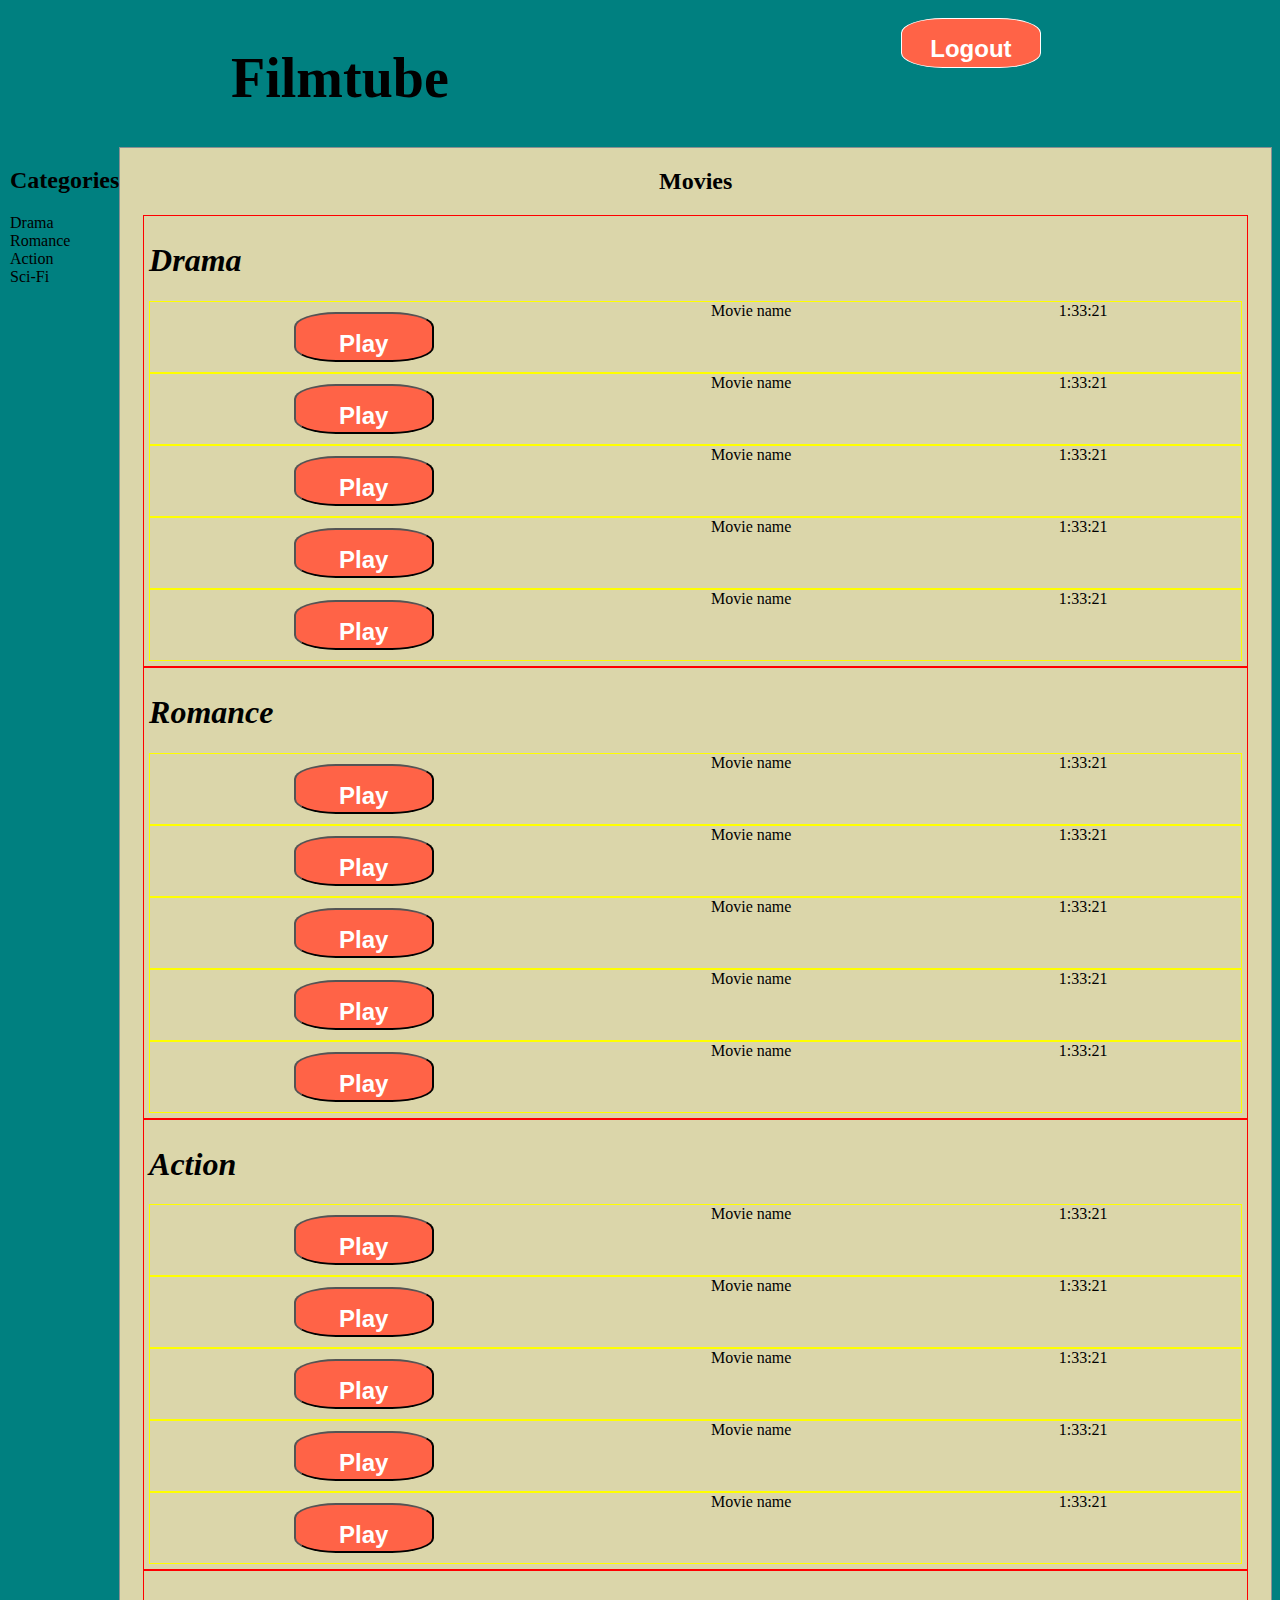
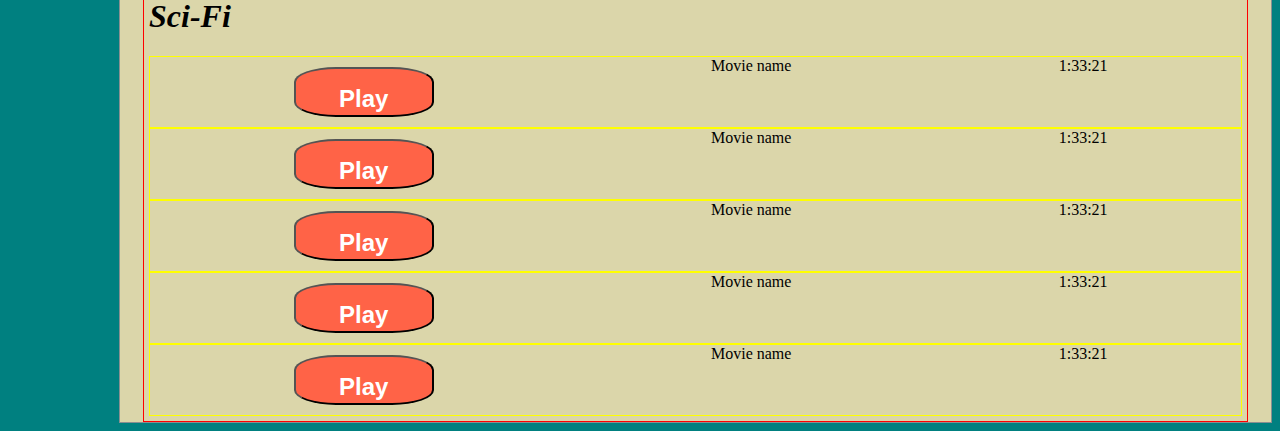
==== part-3/index.html @ c2f0a553 "Bookstore setup and layout WIP" ====
<!doctype html>
<html lang="en">

<head>
    <meta charset="utf-8">
    <title>Filmtube</title>
    <meta name="description" content="Phase 2 Interview Challenge - Part 3">
    <meta name="author" content="D2rd (aka Glenn-David Daniel)">
    <link rel="stylesheet" href="style.css">
   
</head>

<body>
    <section class="sectionHeader">
        <div class="headerTitle">
            <h1>Filmtube</h1>
        </div>
        <div class="headerBtnCart"><button id="btnCart">Logout</button></div>
        </align>
    </section>
<!--<div class="containerMain">-->
        <div class="containerColumnLayout">
            <div `class="sidebarFoodSection">
                <h2 class="columnHeader">Categories</h2>
                <ul class="foodSectionList">
                    <li class="foodSectionItem">Drama</li>
                    <li class="foodSectionItem">Romance</li>
                    <li class="foodSectionItem">Action</li>
                    <li class="foodSectionItem">Sci-Fi</li>
                </ul>
            </div>
            <div class="mainGrocerySection">
                <div class="columnHeader">
                <h2>Movies</h2>
                </div>
                <div class="grocerySectionList"><h1><em>Drama</em></h1>
                    <div class="grocerySectionRowItem">
                        <div><button class="playButton">Play</button></div>
                        <div class="foodSectionItem">Movie name</div>
                        <div class="foodSectionItem">1:33:21</div>
                    </div>
                    <div class="grocerySectionRowItem">
                        <div><button class="playButton">Play</button></div>
                        <div class="foodSectionItem">Movie name</div>
                        <div class="foodSectionItem">1:33:21</div>
                    </div>
                    <div class="grocerySectionRowItem">
                        <div><button class="playButton">Play</button></div>
                        <div class="foodSectionItem">Movie name</div>
                        <div class="foodSectionItem">1:33:21</div>
                    </div>
                        <div class="grocerySectionRowItem">
                        <div><button class="playButton">Play</button></div>
                        <div class="foodSectionItem">Movie name</div>
                        <div class="foodSectionItem">1:33:21</div>
                    </div>
                    <div class="grocerySectionRowItem">
                        <div><button class="playButton">Play</button></div>
                        <div class="foodSectionItem">Movie name</div>
                        <div class="foodSectionItem">1:33:21</div>
                    </div>


                </div>
                <div class="grocerySectionList"><h1><em>Romance</em></h1>
                    <div class="grocerySectionRowItem">
                        <div><button class="playButton">Play</button></div>
                        <div class="foodSectionItem">Movie name</div>
                        <div class="foodSectionItem">1:33:21</div>
                    </div>
                    <div class="grocerySectionRowItem">
                        <div><button class="playButton">Play</button></div>
                        <div class="foodSectionItem">Movie name</div>
                        <div class="foodSectionItem">1:33:21</div>
                    </div>
                    <div class="grocerySectionRowItem">
                        <div><button class="playButton">Play</button></div>
                        <div class="foodSectionItem">Movie name</div>
                        <div class="foodSectionItem">1:33:21</div>
                    </div>
                        <div class="grocerySectionRowItem">
                        <div><button class="playButton">Play</button></div>
                        <div class="foodSectionItem">Movie name</div>
                        <div class="foodSectionItem">1:33:21</div>
                    </div>
                    <div class="grocerySectionRowItem">
                        <div><button class="playButton">Play</button></div>
                        <div class="foodSectionItem">Movie name</div>
                        <div class="foodSectionItem">1:33:21</div>
                    </div>


                </div>
                <div class="grocerySectionList"><h1><em>Action</em></h1>
                    <div class="grocerySectionRowItem">
                        <div><button class="playButton">Play</button></div>
                        <div class="foodSectionItem">Movie name</div>
                        <div class="foodSectionItem">1:33:21</div>
                    </div>
                    <div class="grocerySectionRowItem">
                        <div><button class="playButton">Play</button></div>
                        <div class="foodSectionItem">Movie name</div>
                        <div class="foodSectionItem">1:33:21</div>
                    </div>
                    <div class="grocerySectionRowItem">
                        <div><button class="playButton">Play</button></div>
                        <div class="foodSectionItem">Movie name</div>
                        <div class="foodSectionItem">1:33:21</div>
                    </div>
                        <div class="grocerySectionRowItem">
                        <div><button class="playButton">Play</button></div>
                        <div class="foodSectionItem">Movie name</div>
                        <div class="foodSectionItem">1:33:21</div>
                    </div>
                    <div class="grocerySectionRowItem">
                        <div><button class="playButton">Play</button></div>
                        <div class="foodSectionItem">Movie name</div>
                        <div class="foodSectionItem">1:33:21</div>
                    </div>


                </div>
                <div class="grocerySectionList"><h1><em>Sci-Fi</em></h1>
                    <div class="grocerySectionRowItem">
                        <div><button class="playButton">Play</button></div>
                        <div class="foodSectionItem">Movie name</div>
                        <div class="foodSectionItem">1:33:21</div>
                    </div>
                    <div class="grocerySectionRowItem">
                        <div><button class="playButton">Play</button></div>
                        <div class="foodSectionItem">Movie name</div>
                        <div class="foodSectionItem">1:33:21</div>
                    </div>
                    <div class="grocerySectionRowItem">
                        <div><button class="playButton">Play</button></div>
                        <div class="foodSectionItem">Movie name</div>
                        <div class="foodSectionItem">1:33:21</div>
                    </div>
                        <div class="grocerySectionRowItem">
                        <div><button class="playButton">Play</button></div>
                        <div class="foodSectionItem">Movie name</div>
                        <div class="foodSectionItem">1:33:21</div>
                    </div>
                    <div class="grocerySectionRowItem">
                        <div><button class="playButton">Play</button></div>
                        <div class="foodSectionItem">Movie name</div>
                        <div class="foodSectionItem">1:33:21</div>
                    </div>


                </div>
            </div>
        </div>
<!--</div>-->


    <script type='text/javascript' language='javascript' src='./public/javascripts/scripts.js'></script>
</body>

</html>

<!--HTML ELMENTS
Sidebar
Form
Expandable Window
Buttons
  CART (3)
  Add to cart
  -->
---- part-3/style.css ----
body {
    background-color: teal;
    margin-left: 10px;
}


/*classes*/
.sectionHeader {
    display: flex;
    flex-direction: row;
    align-item: start;
    vertical-align: middle;
    text-align: center;
    justify-content: space-around;
    font-size: 28px;
 
}

#btnCart {
  display: flex;
  font-size: 24px;
  border: 1.5px white;
  border-style: solid;
  padding: 5px 2px;
    justify-content: center;
    align-content: center;
    padding: 5px;
    width: 140px;
    height: 50px;
    border-top-left-radius: 30%;
    border-top-right-radius: 30%;
    border-bottom-right-radius:  30%;
    border-bottom-left-radius:  30%;
    box-shadow: 20%;
    /*margin: 10px;*/
    margin-top: 10px;
    margin-right: 10px;
    margin-bottom: 10px;
    margin-left: 10px;
    line-height: 50px;
    background: tomato;
    color: white;
    font-weight: bold;
    font-size: 24px; 
  
}

/* main section classes */

/*.containerMain {
     display: flex;
     flex-direction: row;
}*/
.containerColumnLayout {
    display: flex;
    direction: row;
    /*align-items: start;
    justify-content: flex-end;*/
}
/* OVER-RIDES */
ul {padding: 0; }   /* over-rides web-kit default padding */


.columnHeader {
    display: flex;
    align-content: flex-start;
    justify-content: flex-start;
}
/*SIDEBAR SECTION*/
    .sidebarFoodSection {
        display: flex;
        flex-direction: column;
        order: 2;
        flex: 1;
        border: 1.5px #888f91;
        border-style: solid;
        align-items: center;
        justify-content: center;
        background-color: #dbd6d6;
        
    }
    #foodSection {    /* should only use 'id' once for a specific thing */
        font-family: Georgia, serif;
        color: darkred;
        background-color: #dbd6d6;
    }
    .foodSectionList {
        display: flex;
        flex-direction: column;
        flex: 1;
    }

    .foodSectionItemLeft {
        display: flex;
        direction: row;
        order: 1
        justify-content: center;
        padding: 5px;
        width: 140px;
        height: 50px;
        border-top-left-radius: 10%;
        border-top-right-radius: 10%;
        border-bottom-right-radius:  10%;
        border-bottom-left-radius:  10%;
        /*margin: 10px;*/
        margin-top: 10px;
        margin-right: 10px;
        margin-bottom: 10px;
        margin-left: 10px;
        line-height: 50px;
        background: tomato;
        color: white;
        font-weight: bold;
        font-size: 24px;

    
    }
    .foodSectionItemCenter {
        display: flex;
        direction: row;
        order: 2
        justify-content: center;
        padding: 5px;
        width: 140px;
        height: 50px;
        border-top-left-radius: 10%;
        border-top-right-radius: 10%;
        border-bottom-right-radius:  10%;
        border-bottom-left-radius:  10%;
        /*margin: 10px;*/
        margin-top: 10px;
        margin-right: 10px;
        margin-bottom: 10px;
        margin-left: 10px;
        line-height: 50px;
        background: tomato;
        color: white;
        font-weight: bold;
        font-size: 24px;

    
    }
/*MAIN SECTION*/
.mainGrocerySection {
    display: flex;
    flex-direction: column; /* set to rows because each child is a 3-item row */
    order: 1;
    flex: 4;
    border: 1.5px #888f91;
    border-style: solid;
    align-items: center; /* controls vertical positioning of row */
    background-color: #dbd6aa;
}

.grocerySectionList {
    border: 1px solid red !important;  /*TURN OFF BEFORE DEPLOYING*/
    display: flex;
    flex-direction: column;
    flex-grow: 6;
    /*flex: 6;*/

    width: 95%;
    padding: 5px;
    /*align-items: start;*/
}
.grocerySectionRowItem {     
    border: 1px solid yellow !important; /*TURN OFF BEFORE DEPLOYING*/
    display: flex;
    flex-direction: row;
    justify-content: space-around;

   /*flex: 2;*/
}
.playButton {
    display: flex;
    direction: row;
    order: 3;
    justify-content: center;
    align-content: center;
    padding: 5px;
    width: 140px;
    height: 50px;
    border-top-left-radius: 30%;
    border-top-right-radius: 30%;
    border-bottom-right-radius:  30%;
    border-bottom-left-radius:  30%;
    box-shadow: 20%;
    /*margin: 10px;*/
    margin-top: 10px;
    margin-right: 10px;
    margin-bottom: 10px;
    margin-left: 10px;
    line-height: 50px;
    background: tomato;
    color: white;
    font-weight: bold;
    font-size: 24px;
}
/* Styles for id'd elements in index.html*/

#header {
    font-family: Georgia, serif;
    color: darkred;
}

#content {
    font-family: Georgia, serif;
    color: darkred;
    background-color: #cdf1c3;
    margin-top: 5;
    margin-right: 5;
    margin-bottom: 5;
    margin-left: 5;

}



#groceryList {
    font-family: Georgia, serif;
    color: darkred;
    background-color: #c0dbe2;
}

/*#btnAddToCart {
    display: flex;
    flex-direction: column;
    order: 1
    font-family: Georgia, serif;
  font-size: 24px;
  /*border-radius: 50px;*/
    width: 60px;
    height: 40px;
    margin-top: 10px;
    margin-bottom: 10px;
    background-color: green;
    border: 1.5px white;
    border-style: solid;
    outline: none;
    color: white;
    padding: 5px 5px;
    text-align: center;
    text-decoration: none;
  
}*/

/*Utility Classes*/
.utilBorder {
    border: 1px solid red !important;
}
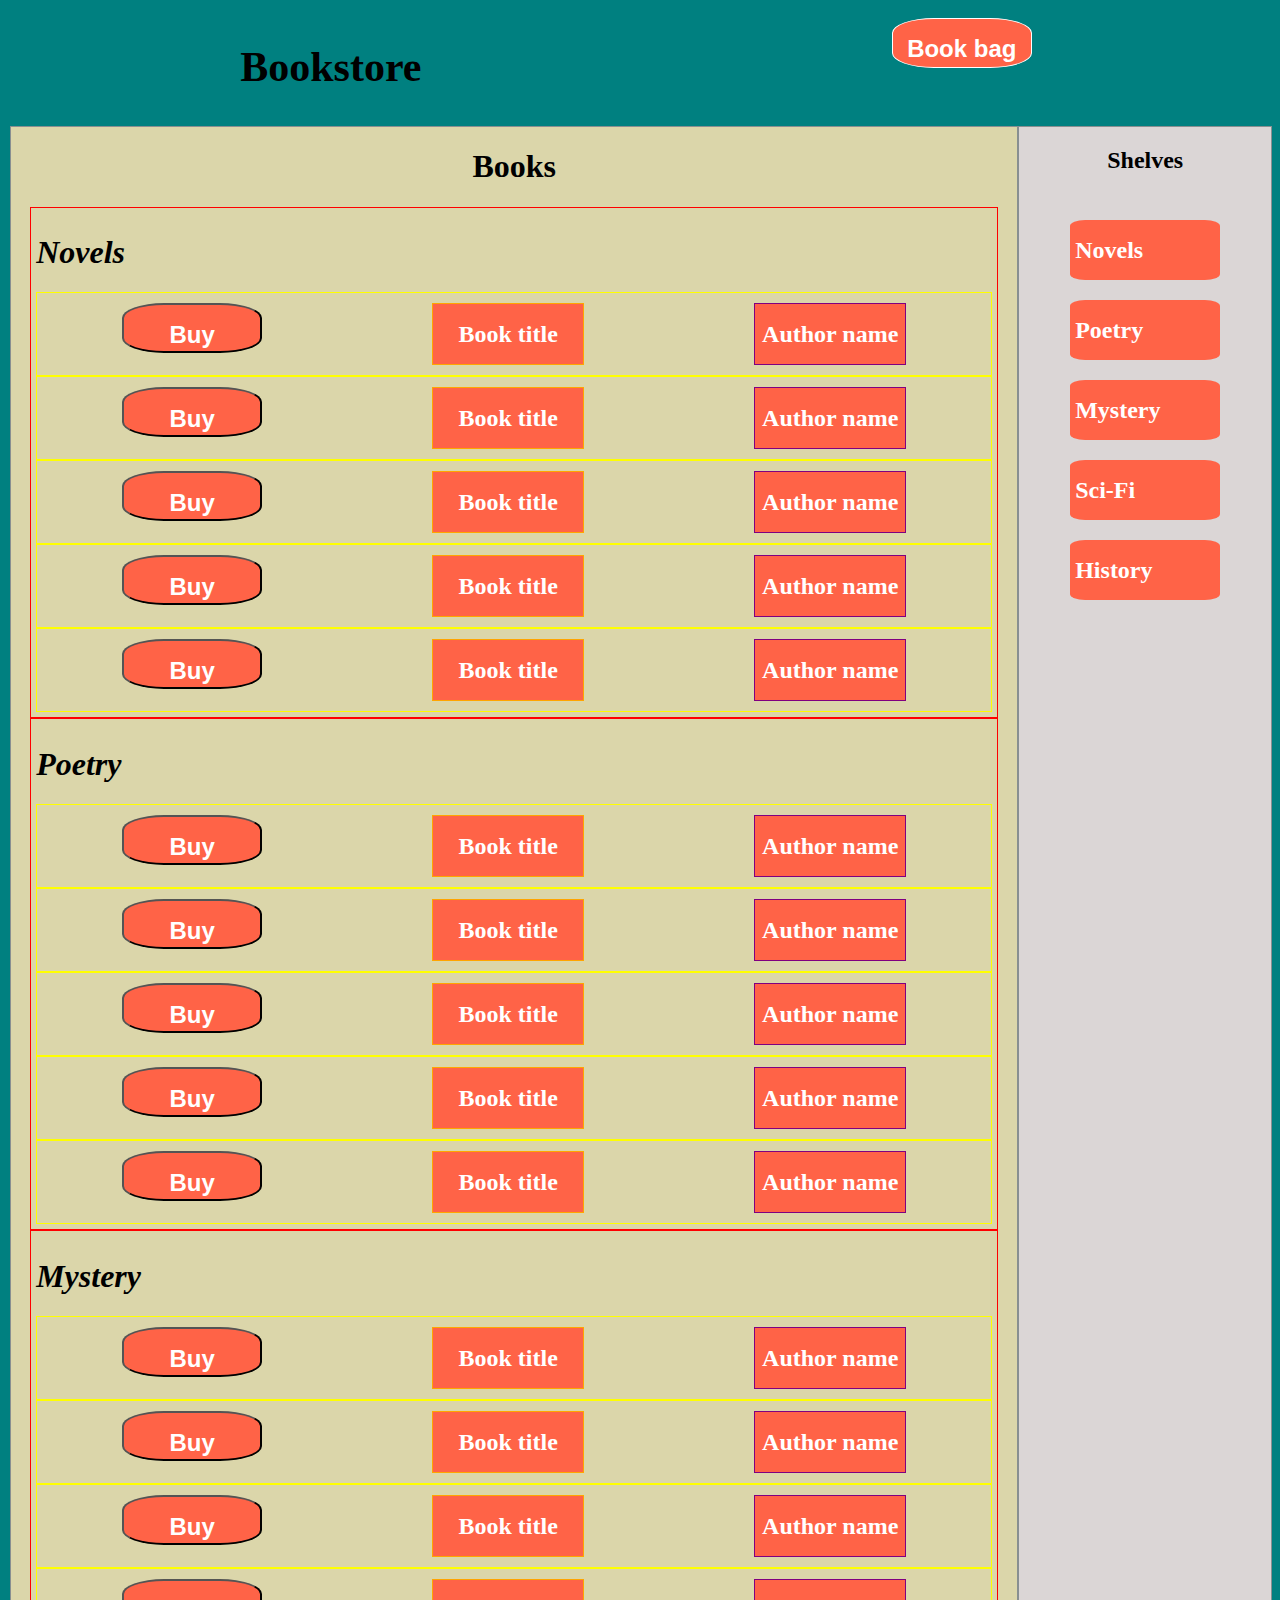
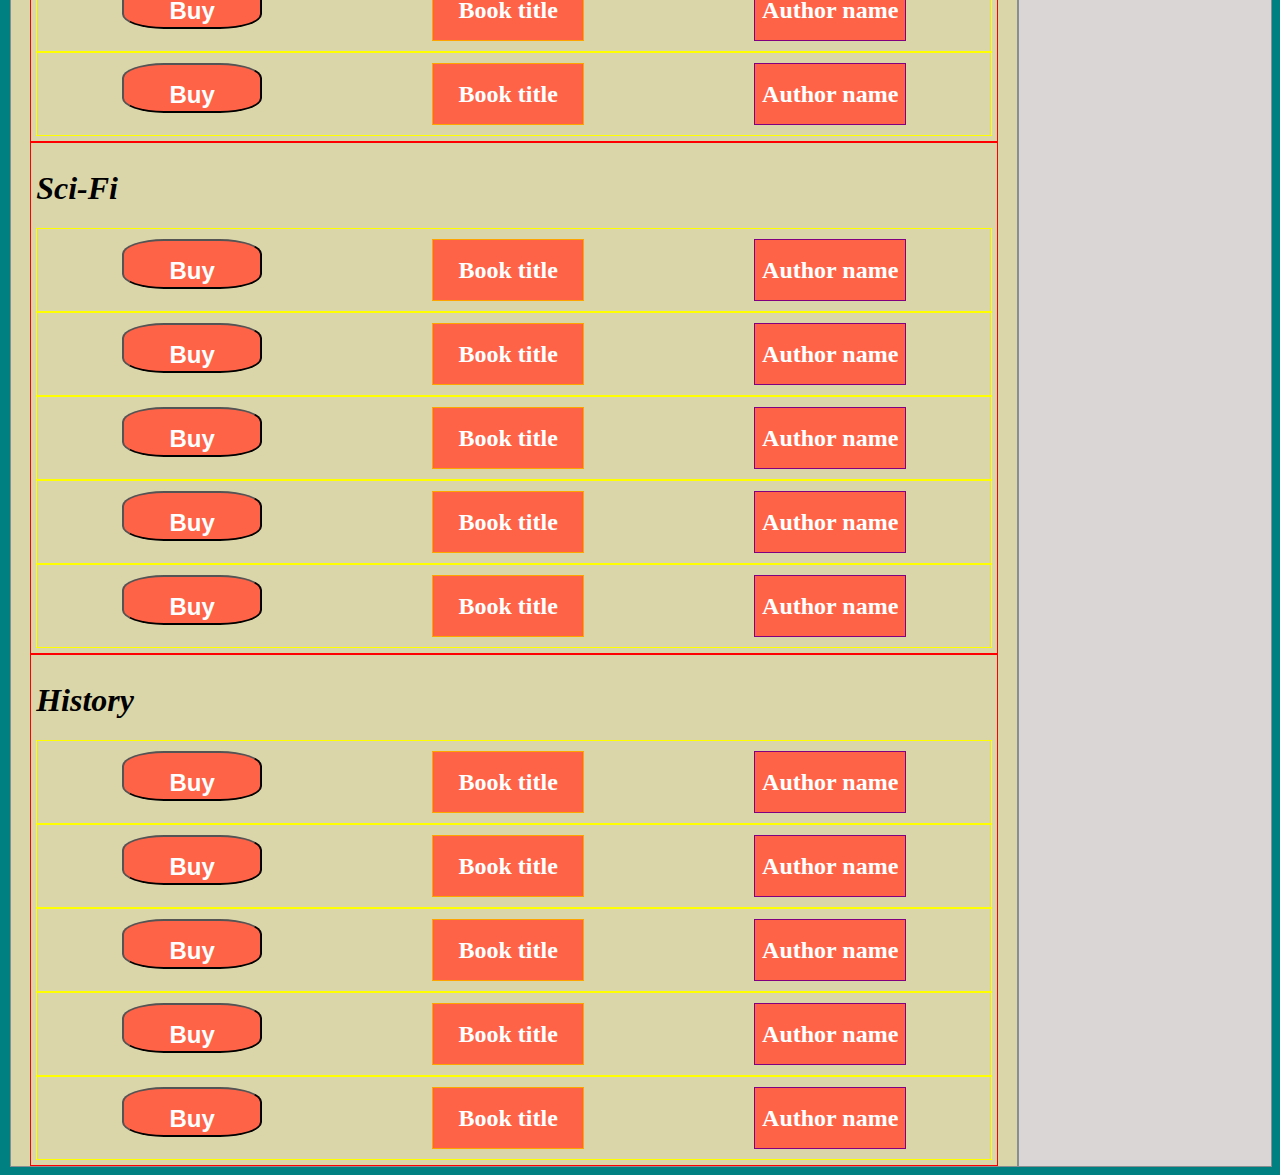
==== commit ad668a36: "p3 layout wip" ====
--- a/part-3/index.html
+++ b/part-3/index.html
@@ -3,7 +3,7 @@
 
 <head>
     <meta charset="utf-8">
-    <title>Filmtube</title>
+    <title>Bookstore</title>
     <meta name="description" content="Phase 2 Interview Challenge - Part 3">
     <meta name="author" content="D2rd (aka Glenn-David Daniel)">
     <link rel="stylesheet" href="style.css">
@@ -13,138 +13,168 @@
 <body>
     <section class="sectionHeader">
         <div class="headerTitle">
-            <h1>Filmtube</h1>
+            <h2>Bookstore</h2>
         </div>
-        <div class="headerBtnCart"><button id="btnCart">Logout</button></div>
-        </align>
+        <div class="headerBtnCart"><button id="btnCart">Book bag</button></div>
+        
     </section>
 <!--<div class="containerMain">-->
         <div class="containerColumnLayout">
-            <div `class="sidebarFoodSection">
-                <h2 class="columnHeader">Categories</h2>
+            <div class="sidebarFoodSection">
+                <h2 class="columnHeader">Shelves</h2>
                 <ul class="foodSectionList">
-                    <li class="foodSectionItem">Drama</li>
-                    <li class="foodSectionItem">Romance</li>
-                    <li class="foodSectionItem">Action</li>
+                    <li class="foodSectionItem">Novels</li>
+                    <li class="foodSectionItem">Poetry</li>
+                    <li class="foodSectionItem">Mystery</li>
                     <li class="foodSectionItem">Sci-Fi</li>
+                    <li class="foodSectionItem">History</li>
                 </ul>
             </div>
             <div class="mainGrocerySection">
                 <div class="columnHeader">
-                <h2>Movies</h2>
+                <h1>Books</h1>
                 </div>
-                <div class="grocerySectionList"><h1><em>Drama</em></h1>
+                <div class="grocerySectionList"><h1><em>Novels</em></h1>
                     <div class="grocerySectionRowItem">
-                        <div><button class="playButton">Play</button></div>
-                        <div class="foodSectionItem">Movie name</div>
-                        <div class="foodSectionItem">1:33:21</div>
+                        <div><button class="playButton">Buy</button></div>
+                        <div class="bookTitleItem">Book title</div>
+                        <div class="authorNameItem">Author name</div>
                     </div>
                     <div class="grocerySectionRowItem">
-                        <div><button class="playButton">Play</button></div>
-                        <div class="foodSectionItem">Movie name</div>
-                        <div class="foodSectionItem">1:33:21</div>
+                        <div><button class="playButton">Buy</button></div>
+                        <div class="bookTitleItem">Book title</div>
+                        <div class="authorNameItem">Author name</div>
                     </div>
                     <div class="grocerySectionRowItem">
-                        <div><button class="playButton">Play</button></div>
-                        <div class="foodSectionItem">Movie name</div>
-                        <div class="foodSectionItem">1:33:21</div>
+                        <div><button class="playButton">Buy</button></div>
+                        <div class="bookTitleItem">Book title</div>
+                        <div class="authorNameItem">Author name</div>
                     </div>
                         <div class="grocerySectionRowItem">
-                        <div><button class="playButton">Play</button></div>
-                        <div class="foodSectionItem">Movie name</div>
-                        <div class="foodSectionItem">1:33:21</div>
+                        <div><button class="playButton">Buy</button></div>
+                        <div class="bookTitleItem">Book title</div>
+                        <div class="authorNameItem">Author name</div>
                     </div>
                     <div class="grocerySectionRowItem">
-                        <div><button class="playButton">Play</button></div>
-                        <div class="foodSectionItem">Movie name</div>
-                        <div class="foodSectionItem">1:33:21</div>
+                        <div><button class="playButton">Buy</button></div>
+                        <div class="bookTitleItem">Book title</div>
+                        <div class="authorNameItem">Author name</div>
                     </div>
 
 
                 </div>
-                <div class="grocerySectionList"><h1><em>Romance</em></h1>
+                <div class="grocerySectionList"><h1><em>Poetry</em></h1>
                     <div class="grocerySectionRowItem">
-                        <div><button class="playButton">Play</button></div>
-                        <div class="foodSectionItem">Movie name</div>
-                        <div class="foodSectionItem">1:33:21</div>
+                        <div><button class="playButton">Buy</button></div>
+                        <div class="bookTitleItem">Book title</div>
+                        <div class="authorNameItem">Author name</div>
                     </div>
                     <div class="grocerySectionRowItem">
-                        <div><button class="playButton">Play</button></div>
-                        <div class="foodSectionItem">Movie name</div>
-                        <div class="foodSectionItem">1:33:21</div>
+                        <div><button class="playButton">Buy</button></div>
+                        <div class="bookTitleItem">Book title</div>
+                        <div class="authorNameItem">Author name</div>
                     </div>
                     <div class="grocerySectionRowItem">
-                        <div><button class="playButton">Play</button></div>
-                        <div class="foodSectionItem">Movie name</div>
-                        <div class="foodSectionItem">1:33:21</div>
+                        <div><button class="playButton">Buy</button></div>
+                        <div class="bookTitleItem">Book title</div>
+                        <div class="authorNameItem">Author name</div>
                     </div>
                         <div class="grocerySectionRowItem">
-                        <div><button class="playButton">Play</button></div>
-                        <div class="foodSectionItem">Movie name</div>
-                        <div class="foodSectionItem">1:33:21</div>
+                        <div><button class="playButton">Buy</button></div>
+                        <div class="bookTitleItem">Book title</div>
+                        <div class="authorNameItem">Author name</div>
                     </div>
                     <div class="grocerySectionRowItem">
-                        <div><button class="playButton">Play</button></div>
-                        <div class="foodSectionItem">Movie name</div>
-                        <div class="foodSectionItem">1:33:21</div>
+                        <div><button class="playButton">Buy</button></div>
+                        <div class="bookTitleItem">Book title</div>
+                        <div class="authorNameItem">Author name</div>
                     </div>
 
 
                 </div>
-                <div class="grocerySectionList"><h1><em>Action</em></h1>
+                <div class="grocerySectionList"><h1><em>Mystery</em></h1>
                     <div class="grocerySectionRowItem">
-                        <div><button class="playButton">Play</button></div>
-                        <div class="foodSectionItem">Movie name</div>
-                        <div class="foodSectionItem">1:33:21</div>
+                        <div><button class="playButton">Buy</button></div>
+                        <div class="bookTitleItem">Book title</div>
+                        <div class="authorNameItem">Author name</div>
                     </div>
                     <div class="grocerySectionRowItem">
-                        <div><button class="playButton">Play</button></div>
-                        <div class="foodSectionItem">Movie name</div>
-                        <div class="foodSectionItem">1:33:21</div>
+                        <div><button class="playButton">Buy</button></div>
+                        <div class="bookTitleItem">Book title</div>
+                        <div class="authorNameItem">Author name</div>
                     </div>
                     <div class="grocerySectionRowItem">
-                        <div><button class="playButton">Play</button></div>
-                        <div class="foodSectionItem">Movie name</div>
-                        <div class="foodSectionItem">1:33:21</div>
+                        <div><button class="playButton">Buy</button></div>
+                        <div class="bookTitleItem">Book title</div>
+                        <div class="authorNameItem">Author name</div>
                     </div>
                         <div class="grocerySectionRowItem">
-                        <div><button class="playButton">Play</button></div>
-                        <div class="foodSectionItem">Movie name</div>
-                        <div class="foodSectionItem">1:33:21</div>
+                        <div><button class="playButton">Buy</button></div>
+                        <div class="bookTitleItem">Book title</div>
+                        <div class="authorNameItem">Author name</div>
                     </div>
                     <div class="grocerySectionRowItem">
-                        <div><button class="playButton">Play</button></div>
-                        <div class="foodSectionItem">Movie name</div>
-                        <div class="foodSectionItem">1:33:21</div>
+                        <div><button class="playButton">Buy</button></div>
+                        <div class="bookTitleItem">Book title</div>
+                        <div class="authorNameItem">Author name</div>
                     </div>
 
 
                 </div>
                 <div class="grocerySectionList"><h1><em>Sci-Fi</em></h1>
                     <div class="grocerySectionRowItem">
-                        <div><button class="playButton">Play</button></div>
-                        <div class="foodSectionItem">Movie name</div>
-                        <div class="foodSectionItem">1:33:21</div>
+                        <div><button class="playButton">Buy</button></div>
+                        <div class="bookTitleItem">Book title</div>
+                        <div class="authorNameItem">Author name</div>
                     </div>
                     <div class="grocerySectionRowItem">
-                        <div><button class="playButton">Play</button></div>
-                        <div class="foodSectionItem">Movie name</div>
-                        <div class="foodSectionItem">1:33:21</div>
+                        <div><button class="playButton">Buy</button></div>
+                        <div class="bookTitleItem">Book title</div>
+                        <div class="authorNameItem">Author name</div>
                     </div>
                     <div class="grocerySectionRowItem">
-                        <div><button class="playButton">Play</button></div>
-                        <div class="foodSectionItem">Movie name</div>
-                        <div class="foodSectionItem">1:33:21</div>
+                        <div><button class="playButton">Buy</button></div>
+                        <div class="bookTitleItem">Book title</div>
+                        <div class="authorNameItem">Author name</div>
                     </div>
                         <div class="grocerySectionRowItem">
-                        <div><button class="playButton">Play</button></div>
-                        <div class="foodSectionItem">Movie name</div>
-                        <div class="foodSectionItem">1:33:21</div>
+                        <div><button class="playButton">Buy</button></div>
+                        <div class="bookTitleItem">Book title</div>
+                        <div class="authorNameItem">Author name</div>
                     </div>
                     <div class="grocerySectionRowItem">
-                        <div><button class="playButton">Play</button></div>
-                        <div class="foodSectionItem">Movie name</div>
-                        <div class="foodSectionItem">1:33:21</div>
+                        <div><button class="playButton">Buy</button></div>
+                        <div class="bookTitleItem">Book title</div>
+                        <div class="authorNameItem">Author name</div>
+                    </div>
+
+
+                </div>
+                             <div class="grocerySectionList"><h1><em>History</em></h1>
+                    <div class="grocerySectionRowItem">
+                        <div><button class="playButton">Buy</button></div>
+                        <div class="bookTitleItem">Book title</div>
+                        <div class="authorNameItem">Author name</div>
+                    </div>
+                    <div class="grocerySectionRowItem">
+                        <div><button class="playButton">Buy</button></div>
+                        <div class="bookTitleItem">Book title</div>
+                        <div class="authorNameItem">Author name</div>
+                    </div>
+                    <div class="grocerySectionRowItem">
+                        <div><button class="playButton">Buy</button></div>
+                        <div class="bookTitleItem">Book title</div>
+                        <div class="authorNameItem">Author name</div>
+                    </div>
+                        <div class="grocerySectionRowItem">
+                        <div><button class="playButton">Buy</button></div>
+                        <div class="bookTitleItem">Book title</div>
+                        <div class="authorNameItem">Author name</div>
+                    </div>
+                    <div class="grocerySectionRowItem">
+                        <div><button class="playButton">Buy</button></div>
+                        <div class="bookTitleItem">Book title</div>
+                        <div class="authorNameItem">Author name</div>
                     </div>
 
 
--- a/part-3/style.css
+++ b/part-3/style.css
@@ -90,7 +90,7 @@
         flex: 1;
     }
 
-    .foodSectionItemLeft {
+    .foodSectionItem {
         display: flex;
         direction: row;
         order: 1
@@ -115,31 +115,7 @@
 
     
     }
-    .foodSectionItemCenter {
-        display: flex;
-        direction: row;
-        order: 2
-        justify-content: center;
-        padding: 5px;
-        width: 140px;
-        height: 50px;
-        border-top-left-radius: 10%;
-        border-top-right-radius: 10%;
-        border-bottom-right-radius:  10%;
-        border-bottom-left-radius:  10%;
-        /*margin: 10px;*/
-        margin-top: 10px;
-        margin-right: 10px;
-        margin-bottom: 10px;
-        margin-left: 10px;
-        line-height: 50px;
-        background: tomato;
-        color: white;
-        font-weight: bold;
-        font-size: 24px;
-
-    
-    }
+
 /*MAIN SECTION*/
 .mainGrocerySection {
     display: flex;
@@ -158,7 +134,6 @@
     flex-direction: column;
     flex-grow: 6;
     /*flex: 6;*/
-
     width: 95%;
     padding: 5px;
     /*align-items: start;*/
@@ -171,11 +146,55 @@
 
    /*flex: 2;*/
 }
+.bookTitleItem {     
+    border: 1px solid orange !important; /*TURN OFF BEFORE DEPLOYING*/
+    display: flex;
+    flex-direction: row;
+    justify-content: space-around;
+    order: 1;
+    align-content: center;
+    padding: 5px;
+    width: 140px;
+    height: 50px;
+    /*margin: 10px;*/
+    margin-top: 10px;
+    margin-right: 10px;
+    margin-bottom: 10px;
+    margin-left: 10px;
+    line-height: 50px;
+    background: tomato;
+    color: white;
+    font-weight: bold;
+    font-size: 24px;
+   /*flex: 2;*/
+}
+.authorNameItem {     
+    border: 1px solid purple !important; /*TURN OFF BEFORE DEPLOYING*/
+    display: flex;
+    flex-direction: row;
+    justify-content: space-around;
+    order: 2;
+    align-content: center;
+    padding: 5px;
+    width: 140px;
+    height: 50px;
+    /*margin: 10px;*/
+    margin-top: 10px;
+    margin-right: 10px;
+    margin-bottom: 10px;
+    margin-left: 10px;
+    line-height: 50px;
+    background: tomato;
+    color: white;
+    font-weight: bold;
+    font-size: 24px;
+   /*flex: 2;*/
+}
 .playButton {
     display: flex;
     direction: row;
+    justify-content: center;
     order: 3;
-    justify-content: center;
     align-content: center;
     padding: 5px;
     width: 140px;
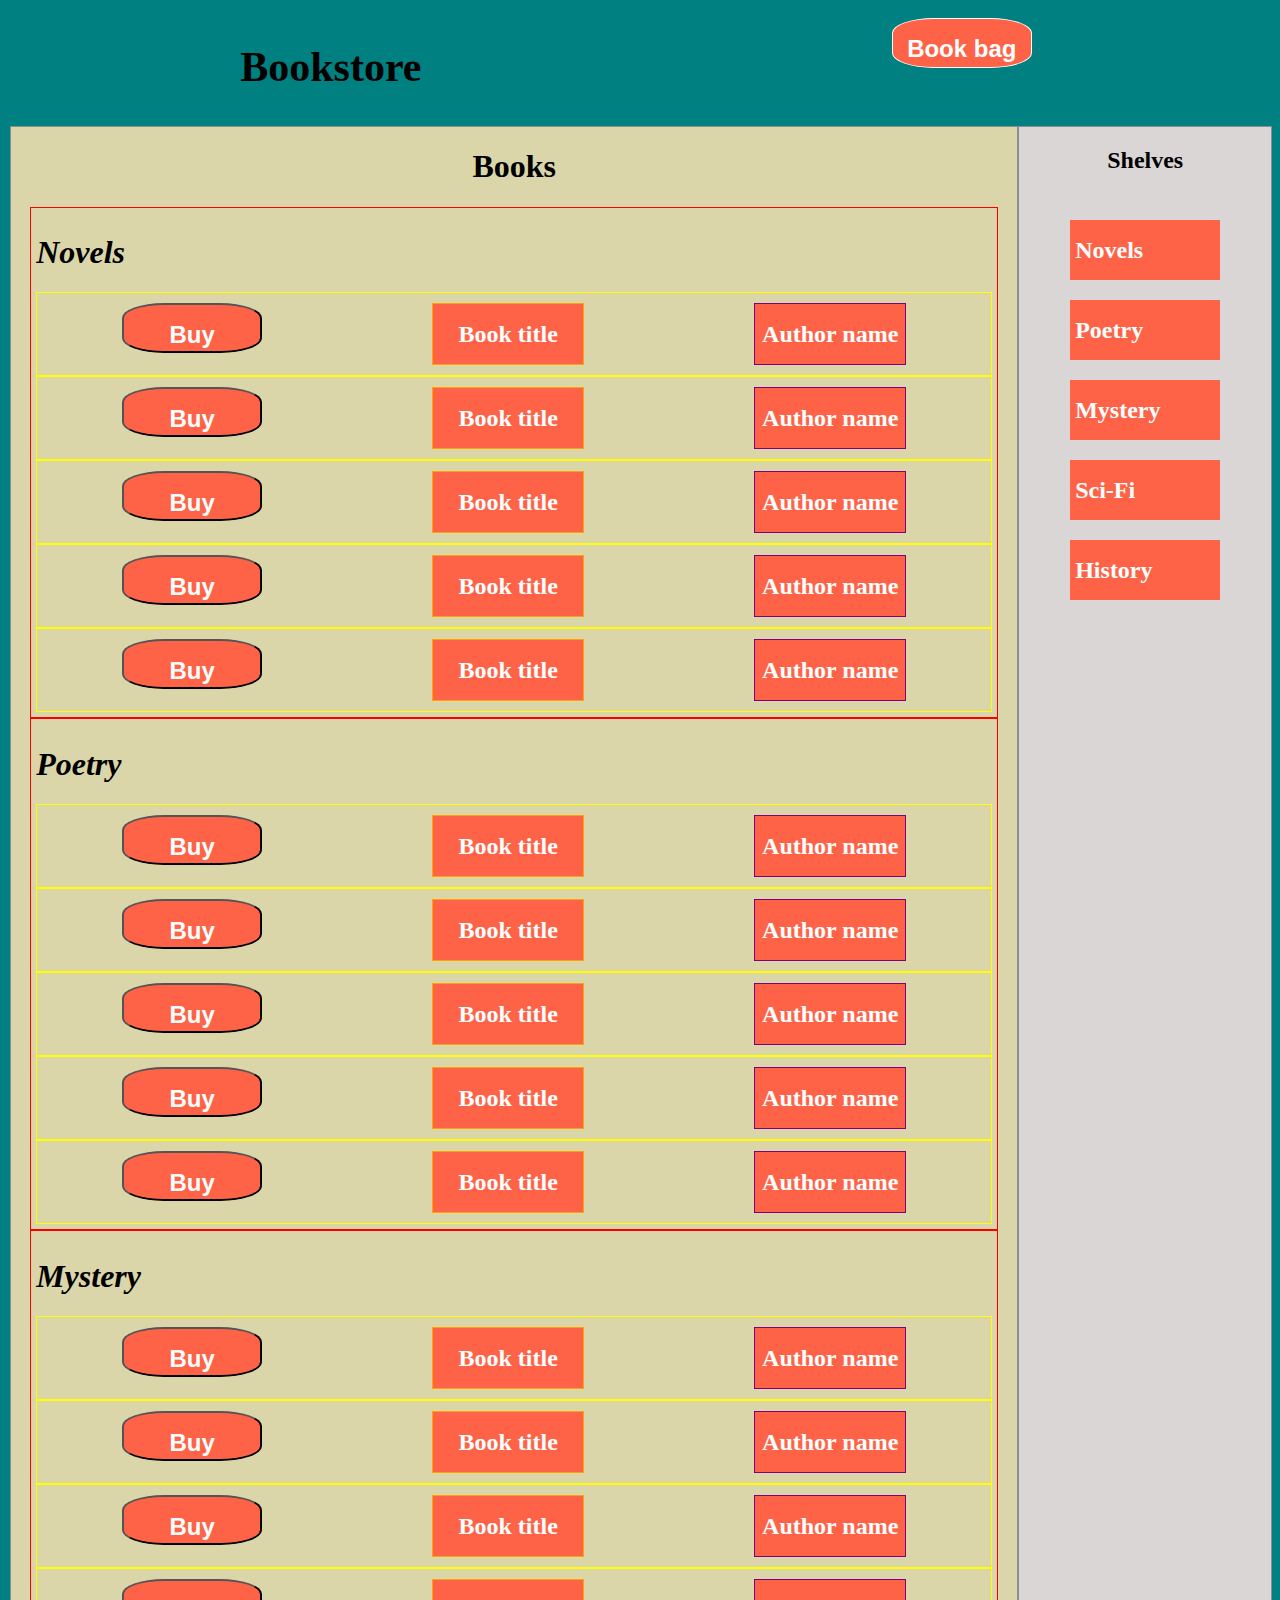
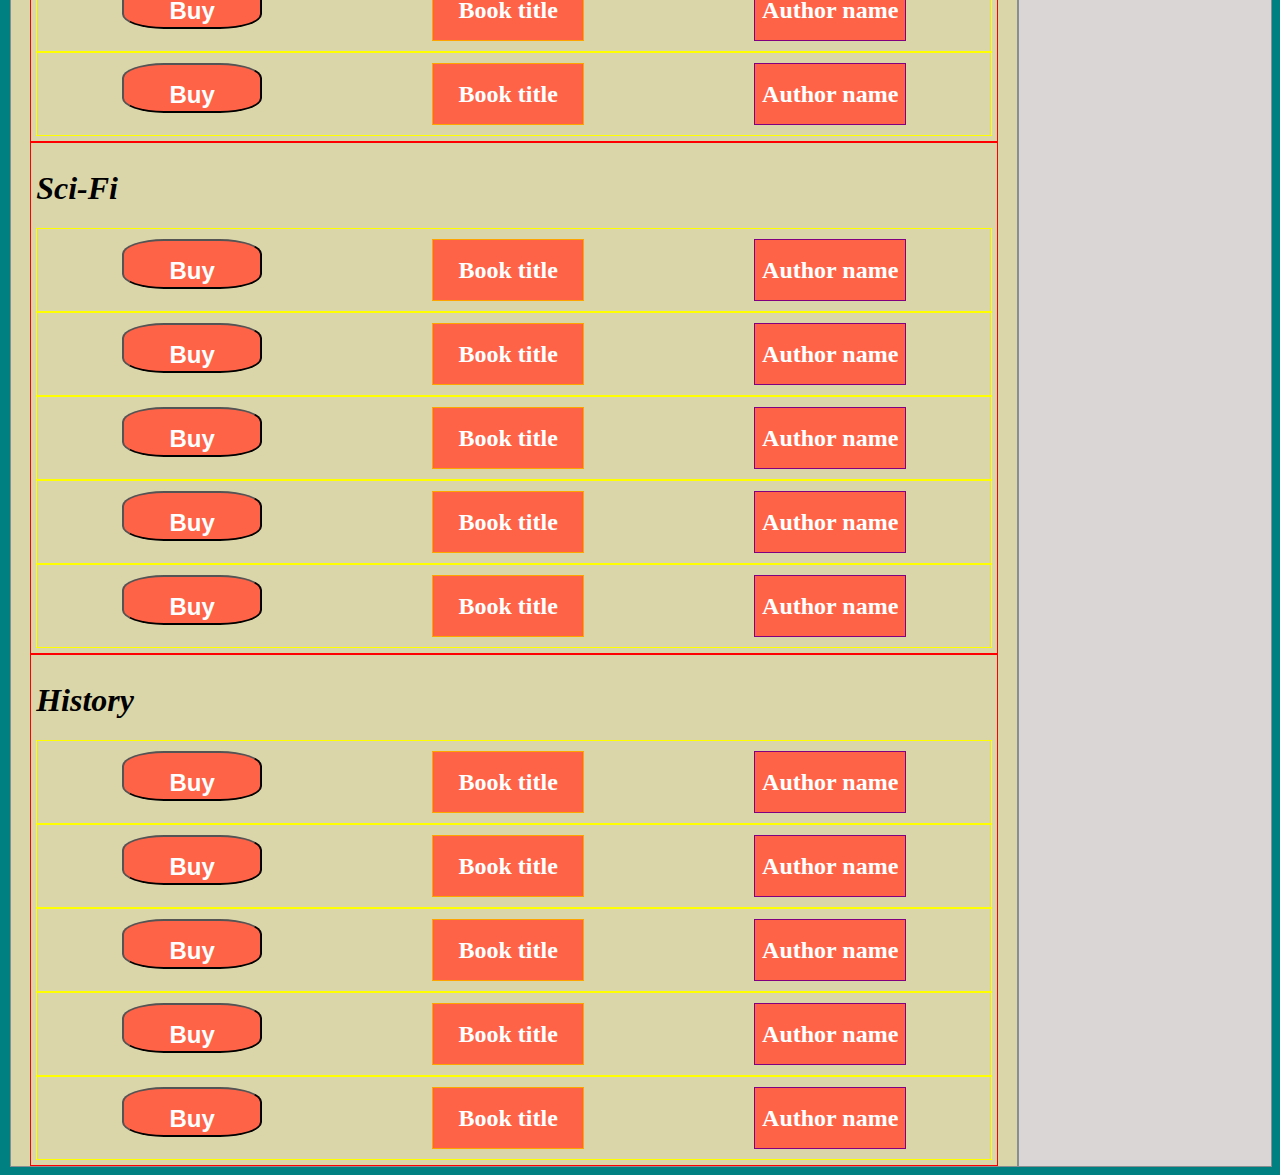
==== commit 4adccc8c: "relabeled class names on reused code ('grocery*' to 'book*')" ====
--- a/part-3/index.html
+++ b/part-3/index.html
@@ -20,159 +20,159 @@
     </section>
 <!--<div class="containerMain">-->
         <div class="containerColumnLayout">
-            <div class="sidebarFoodSection">
+            <div class="bookShelvesSection">
                 <h2 class="columnHeader">Shelves</h2>
-                <ul class="foodSectionList">
-                    <li class="foodSectionItem">Novels</li>
-                    <li class="foodSectionItem">Poetry</li>
-                    <li class="foodSectionItem">Mystery</li>
-                    <li class="foodSectionItem">Sci-Fi</li>
-                    <li class="foodSectionItem">History</li>
+                <ul class="bookShelvesList">
+                    <li class="bookShelvesItem">Novels</li>
+                    <li class="bookShelvesItem">Poetry</li>
+                    <li class="bookShelvesItem">Mystery</li>
+                    <li class="bookShelvesItem">Sci-Fi</li>
+                    <li class="bookShelvesItem">History</li>
                 </ul>
             </div>
             <div class="mainGrocerySection">
                 <div class="columnHeader">
                 <h1>Books</h1>
                 </div>
-                <div class="grocerySectionList"><h1><em>Novels</em></h1>
-                    <div class="grocerySectionRowItem">
-                        <div><button class="playButton">Buy</button></div>
+                <div class="bookSectionList"><h1><em>Novels</em></h1>
+                    <div class="bookRowItem">
+                        <div><button class="buyButton">Buy</button></div>
                         <div class="bookTitleItem">Book title</div>
                         <div class="authorNameItem">Author name</div>
                     </div>
-                    <div class="grocerySectionRowItem">
-                        <div><button class="playButton">Buy</button></div>
+                    <div class="bookRowItem">
+                        <div><button class="buyButton">Buy</button></div>
                         <div class="bookTitleItem">Book title</div>
                         <div class="authorNameItem">Author name</div>
                     </div>
-                    <div class="grocerySectionRowItem">
-                        <div><button class="playButton">Buy</button></div>
+                    <div class="bookRowItem">
+                        <div><button class="buyButton">Buy</button></div>
                         <div class="bookTitleItem">Book title</div>
                         <div class="authorNameItem">Author name</div>
                     </div>
-                        <div class="grocerySectionRowItem">
-                        <div><button class="playButton">Buy</button></div>
+                        <div class="bookRowItem">
+                        <div><button class="buyButton">Buy</button></div>
                         <div class="bookTitleItem">Book title</div>
                         <div class="authorNameItem">Author name</div>
                     </div>
-                    <div class="grocerySectionRowItem">
-                        <div><button class="playButton">Buy</button></div>
+                    <div class="bookRowItem">
+                        <div><button class="buyButton">Buy</button></div>
                         <div class="bookTitleItem">Book title</div>
                         <div class="authorNameItem">Author name</div>
                     </div>
 
 
                 </div>
-                <div class="grocerySectionList"><h1><em>Poetry</em></h1>
-                    <div class="grocerySectionRowItem">
-                        <div><button class="playButton">Buy</button></div>
+                <div class="bookSectionList"><h1><em>Poetry</em></h1>
+                    <div class="bookRowItem">
+                        <div><button class="buyButton">Buy</button></div>
                         <div class="bookTitleItem">Book title</div>
                         <div class="authorNameItem">Author name</div>
                     </div>
-                    <div class="grocerySectionRowItem">
-                        <div><button class="playButton">Buy</button></div>
+                    <div class="bookRowItem">
+                        <div><button class="buyButton">Buy</button></div>
                         <div class="bookTitleItem">Book title</div>
                         <div class="authorNameItem">Author name</div>
                     </div>
-                    <div class="grocerySectionRowItem">
-                        <div><button class="playButton">Buy</button></div>
+                    <div class="bookRowItem">
+                        <div><button class="buyButton">Buy</button></div>
                         <div class="bookTitleItem">Book title</div>
                         <div class="authorNameItem">Author name</div>
                     </div>
-                        <div class="grocerySectionRowItem">
-                        <div><button class="playButton">Buy</button></div>
+                        <div class="bookRowItem">
+                        <div><button class="buyButton">Buy</button></div>
                         <div class="bookTitleItem">Book title</div>
                         <div class="authorNameItem">Author name</div>
                     </div>
-                    <div class="grocerySectionRowItem">
-                        <div><button class="playButton">Buy</button></div>
+                    <div class="bookRowItem">
+                        <div><button class="buyButton">Buy</button></div>
                         <div class="bookTitleItem">Book title</div>
                         <div class="authorNameItem">Author name</div>
                     </div>
 
 
                 </div>
-                <div class="grocerySectionList"><h1><em>Mystery</em></h1>
-                    <div class="grocerySectionRowItem">
-                        <div><button class="playButton">Buy</button></div>
+                <div class="bookSectionList"><h1><em>Mystery</em></h1>
+                    <div class="bookRowItem">
+                        <div><button class="buyButton">Buy</button></div>
                         <div class="bookTitleItem">Book title</div>
                         <div class="authorNameItem">Author name</div>
                     </div>
-                    <div class="grocerySectionRowItem">
-                        <div><button class="playButton">Buy</button></div>
+                    <div class="bookRowItem">
+                        <div><button class="buyButton">Buy</button></div>
                         <div class="bookTitleItem">Book title</div>
                         <div class="authorNameItem">Author name</div>
                     </div>
-                    <div class="grocerySectionRowItem">
-                        <div><button class="playButton">Buy</button></div>
+                    <div class="bookRowItem">
+                        <div><button class="buyButton">Buy</button></div>
                         <div class="bookTitleItem">Book title</div>
                         <div class="authorNameItem">Author name</div>
                     </div>
-                        <div class="grocerySectionRowItem">
-                        <div><button class="playButton">Buy</button></div>
+                        <div class="bookRowItem">
+                        <div><button class="buyButton">Buy</button></div>
                         <div class="bookTitleItem">Book title</div>
                         <div class="authorNameItem">Author name</div>
                     </div>
-                    <div class="grocerySectionRowItem">
-                        <div><button class="playButton">Buy</button></div>
+                    <div class="bookRowItem">
+                        <div><button class="buyButton">Buy</button></div>
                         <div class="bookTitleItem">Book title</div>
                         <div class="authorNameItem">Author name</div>
                     </div>
 
 
                 </div>
-                <div class="grocerySectionList"><h1><em>Sci-Fi</em></h1>
-                    <div class="grocerySectionRowItem">
-                        <div><button class="playButton">Buy</button></div>
+                <div class="bookSectionList"><h1><em>Sci-Fi</em></h1>
+                    <div class="bookRowItem">
+                        <div><button class="buyButton">Buy</button></div>
                         <div class="bookTitleItem">Book title</div>
                         <div class="authorNameItem">Author name</div>
                     </div>
-                    <div class="grocerySectionRowItem">
-                        <div><button class="playButton">Buy</button></div>
+                    <div class="bookRowItem">
+                        <div><button class="buyButton">Buy</button></div>
                         <div class="bookTitleItem">Book title</div>
                         <div class="authorNameItem">Author name</div>
                     </div>
-                    <div class="grocerySectionRowItem">
-                        <div><button class="playButton">Buy</button></div>
+                    <div class="bookRowItem">
+                        <div><button class="buyButton">Buy</button></div>
                         <div class="bookTitleItem">Book title</div>
                         <div class="authorNameItem">Author name</div>
                     </div>
-                        <div class="grocerySectionRowItem">
-                        <div><button class="playButton">Buy</button></div>
+                        <div class="bookRowItem">
+                        <div><button class="buyButton">Buy</button></div>
                         <div class="bookTitleItem">Book title</div>
                         <div class="authorNameItem">Author name</div>
                     </div>
-                    <div class="grocerySectionRowItem">
-                        <div><button class="playButton">Buy</button></div>
+                    <div class="bookRowItem">
+                        <div><button class="buyButton">Buy</button></div>
                         <div class="bookTitleItem">Book title</div>
                         <div class="authorNameItem">Author name</div>
                     </div>
 
 
                 </div>
-                             <div class="grocerySectionList"><h1><em>History</em></h1>
-                    <div class="grocerySectionRowItem">
-                        <div><button class="playButton">Buy</button></div>
+                <div class="bookSectionList"><h1><em>History</em></h1>
+                    <div class="bookRowItem">
+                        <div><button class="buyButton">Buy</button></div>
                         <div class="bookTitleItem">Book title</div>
                         <div class="authorNameItem">Author name</div>
                     </div>
-                    <div class="grocerySectionRowItem">
-                        <div><button class="playButton">Buy</button></div>
+                    <div class="bookRowItem">
+                        <div><button class="buyButton">Buy</button></div>
                         <div class="bookTitleItem">Book title</div>
                         <div class="authorNameItem">Author name</div>
                     </div>
-                    <div class="grocerySectionRowItem">
-                        <div><button class="playButton">Buy</button></div>
+                    <div class="bookRowItem">
+                        <div><button class="buyButton">Buy</button></div>
                         <div class="bookTitleItem">Book title</div>
                         <div class="authorNameItem">Author name</div>
                     </div>
-                        <div class="grocerySectionRowItem">
-                        <div><button class="playButton">Buy</button></div>
+                        <div class="bookRowItem">
+                        <div><button class="buyButton">Buy</button></div>
                         <div class="bookTitleItem">Book title</div>
                         <div class="authorNameItem">Author name</div>
                     </div>
-                    <div class="grocerySectionRowItem">
-                        <div><button class="playButton">Buy</button></div>
+                    <div class="bookRowItem">
+                        <div><button class="buyButton">Buy</button></div>
                         <div class="bookTitleItem">Book title</div>
                         <div class="authorNameItem">Author name</div>
                     </div>
--- a/part-3/style.css
+++ b/part-3/style.css
@@ -31,7 +31,7 @@
     border-top-right-radius: 30%;
     border-bottom-right-radius:  30%;
     border-bottom-left-radius:  30%;
-    box-shadow: 20%;
+    box-shadow: 30%;
     /*margin: 10px;*/
     margin-top: 10px;
     margin-right: 10px;
@@ -67,7 +67,7 @@
     justify-content: flex-start;
 }
 /*SIDEBAR SECTION*/
-    .sidebarFoodSection {
+    .bookShelvesSection {
         display: flex;
         flex-direction: column;
         order: 2;
@@ -79,18 +79,18 @@
         background-color: #dbd6d6;
         
     }
-    #foodSection {    /* should only use 'id' once for a specific thing */
+    #bookShelves {    /* should only use 'id' once for a specific thing */
         font-family: Georgia, serif;
         color: darkred;
         background-color: #dbd6d6;
     }
-    .foodSectionList {
+    .bookShelvesList {
         display: flex;
         flex-direction: column;
         flex: 1;
     }
 
-    .foodSectionItem {
+    .bookShelvesItem {
         display: flex;
         direction: row;
         order: 1
@@ -98,10 +98,7 @@
         padding: 5px;
         width: 140px;
         height: 50px;
-        border-top-left-radius: 10%;
-        border-top-right-radius: 10%;
-        border-bottom-right-radius:  10%;
-        border-bottom-left-radius:  10%;
+        
         /*margin: 10px;*/
         margin-top: 10px;
         margin-right: 10px;
@@ -112,7 +109,10 @@
         color: white;
         font-weight: bold;
         font-size: 24px;
-
+/*
+        align-content: center;
+        align-items: center;
+*/
     
     }
 
@@ -128,7 +128,7 @@
     background-color: #dbd6aa;
 }
 
-.grocerySectionList {
+.bookSectionList {
     border: 1px solid red !important;  /*TURN OFF BEFORE DEPLOYING*/
     display: flex;
     flex-direction: column;
@@ -138,7 +138,7 @@
     padding: 5px;
     /*align-items: start;*/
 }
-.grocerySectionRowItem {     
+.bookRowItem {     
     border: 1px solid yellow !important; /*TURN OFF BEFORE DEPLOYING*/
     display: flex;
     flex-direction: row;
@@ -190,7 +190,7 @@
     font-size: 24px;
    /*flex: 2;*/
 }
-.playButton {
+.buyButton {
     display: flex;
     direction: row;
     justify-content: center;
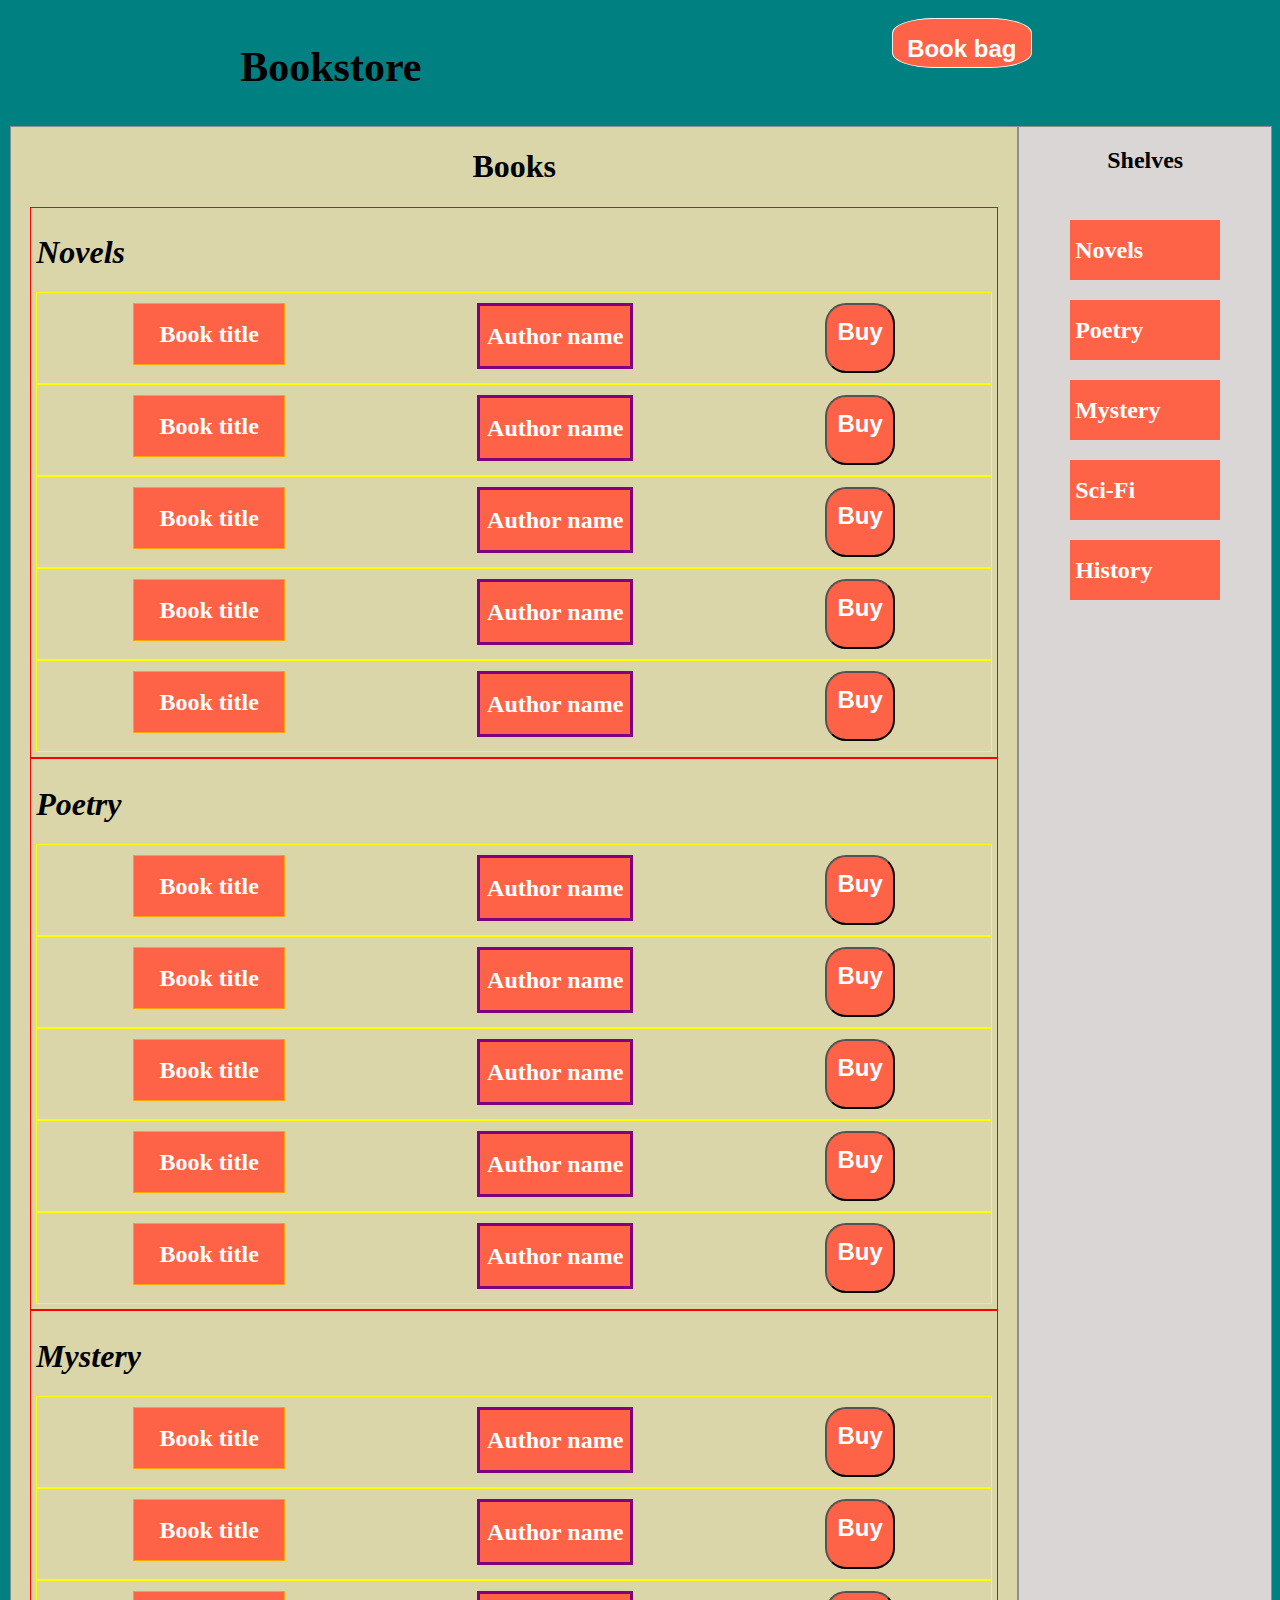
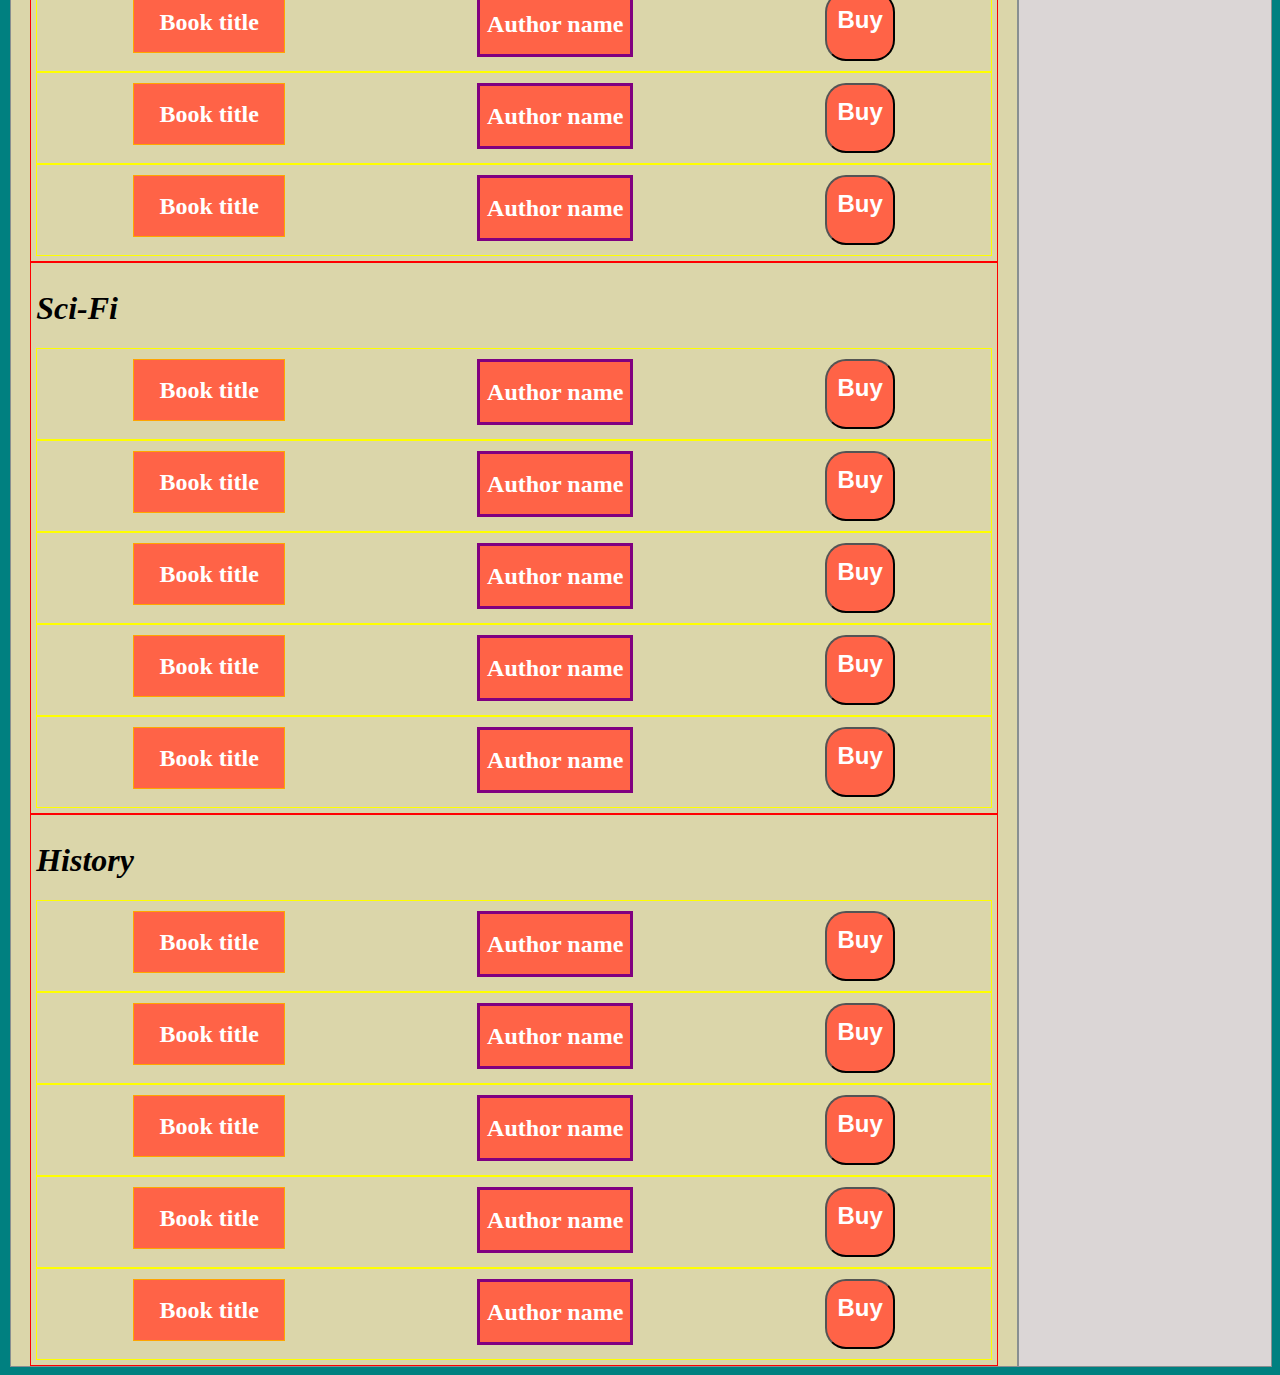
==== commit b9fbc46b: "Bookstore layout centered text" ====
--- a/part-3/index.html
+++ b/part-3/index.html
@@ -30,151 +30,147 @@
                     <li class="bookShelvesItem">History</li>
                 </ul>
             </div>
-            <div class="mainGrocerySection">
+            <div class="mainBookSection">
                 <div class="columnHeader">
-                <h1>Books</h1>
+                    <h1>Books</h1>
                 </div>
                 <div class="bookSectionList"><h1><em>Novels</em></h1>
                     <div class="bookRowItem">
-                        <div><button class="buyButton">Buy</button></div>
                         <div class="bookTitleItem">Book title</div>
                         <div class="authorNameItem">Author name</div>
+                        <div><button class="buyButton">Buy</button></div>
                     </div>
                     <div class="bookRowItem">
-                        <div><button class="buyButton">Buy</button></div>
                         <div class="bookTitleItem">Book title</div>
                         <div class="authorNameItem">Author name</div>
+                        <div><button class="buyButton">Buy</button></div>
                     </div>
                     <div class="bookRowItem">
-                        <div><button class="buyButton">Buy</button></div>
                         <div class="bookTitleItem">Book title</div>
                         <div class="authorNameItem">Author name</div>
+                        <div><button class="buyButton">Buy</button></div>
                     </div>
                         <div class="bookRowItem">
-                        <div><button class="buyButton">Buy</button></div>
                         <div class="bookTitleItem">Book title</div>
                         <div class="authorNameItem">Author name</div>
+                        <div><button class="buyButton">Buy</button></div>
                     </div>
                     <div class="bookRowItem">
-                        <div><button class="buyButton">Buy</button></div>
                         <div class="bookTitleItem">Book title</div>
                         <div class="authorNameItem">Author name</div>
+                        <div><button class="buyButton">Buy</button></div>
                     </div>
 
 
                 </div>
                 <div class="bookSectionList"><h1><em>Poetry</em></h1>
                     <div class="bookRowItem">
-                        <div><button class="buyButton">Buy</button></div>
                         <div class="bookTitleItem">Book title</div>
                         <div class="authorNameItem">Author name</div>
+                        <div><button class="buyButton">Buy</button></div>
                     </div>
                     <div class="bookRowItem">
-                        <div><button class="buyButton">Buy</button></div>
                         <div class="bookTitleItem">Book title</div>
                         <div class="authorNameItem">Author name</div>
+                        <div><button class="buyButton">Buy</button></div>
                     </div>
                     <div class="bookRowItem">
-                        <div><button class="buyButton">Buy</button></div>
                         <div class="bookTitleItem">Book title</div>
                         <div class="authorNameItem">Author name</div>
+                        <div><button class="buyButton">Buy</button></div>
                     </div>
                         <div class="bookRowItem">
-                        <div><button class="buyButton">Buy</button></div>
                         <div class="bookTitleItem">Book title</div>
                         <div class="authorNameItem">Author name</div>
+                        <div><button class="buyButton">Buy</button></div>
                     </div>
                     <div class="bookRowItem">
-                        <div><button class="buyButton">Buy</button></div>
                         <div class="bookTitleItem">Book title</div>
                         <div class="authorNameItem">Author name</div>
+                        <div><button class="buyButton">Buy</button></div>
                     </div>
-
-
                 </div>
                 <div class="bookSectionList"><h1><em>Mystery</em></h1>
                     <div class="bookRowItem">
-                        <div><button class="buyButton">Buy</button></div>
                         <div class="bookTitleItem">Book title</div>
                         <div class="authorNameItem">Author name</div>
+                        <div><button class="buyButton">Buy</button></div>
                     </div>
                     <div class="bookRowItem">
-                        <div><button class="buyButton">Buy</button></div>
                         <div class="bookTitleItem">Book title</div>
                         <div class="authorNameItem">Author name</div>
+                        <div><button class="buyButton">Buy</button></div>
                     </div>
                     <div class="bookRowItem">
-                        <div><button class="buyButton">Buy</button></div>
                         <div class="bookTitleItem">Book title</div>
                         <div class="authorNameItem">Author name</div>
+                        <div><button class="buyButton">Buy</button></div>
                     </div>
                         <div class="bookRowItem">
-                        <div><button class="buyButton">Buy</button></div>
                         <div class="bookTitleItem">Book title</div>
                         <div class="authorNameItem">Author name</div>
+                        <div><button class="buyButton">Buy</button></div>
                     </div>
                     <div class="bookRowItem">
-                        <div><button class="buyButton">Buy</button></div>
                         <div class="bookTitleItem">Book title</div>
                         <div class="authorNameItem">Author name</div>
+                        <div><button class="buyButton">Buy</button></div>
                     </div>
-
-
                 </div>
                 <div class="bookSectionList"><h1><em>Sci-Fi</em></h1>
                     <div class="bookRowItem">
-                        <div><button class="buyButton">Buy</button></div>
                         <div class="bookTitleItem">Book title</div>
                         <div class="authorNameItem">Author name</div>
+                        <div><button class="buyButton">Buy</button></div>
                     </div>
                     <div class="bookRowItem">
-                        <div><button class="buyButton">Buy</button></div>
                         <div class="bookTitleItem">Book title</div>
                         <div class="authorNameItem">Author name</div>
+                        <div><button class="buyButton">Buy</button></div>
                     </div>
                     <div class="bookRowItem">
-                        <div><button class="buyButton">Buy</button></div>
                         <div class="bookTitleItem">Book title</div>
                         <div class="authorNameItem">Author name</div>
+                        <div><button class="buyButton">Buy</button></div>
                     </div>
-                        <div class="bookRowItem">
-                        <div><button class="buyButton">Buy</button></div>
+                    <div class="bookRowItem">
                         <div class="bookTitleItem">Book title</div>
                         <div class="authorNameItem">Author name</div>
+                        <div><button class="buyButton">Buy</button></div>
                     </div>
                     <div class="bookRowItem">
-                        <div><button class="buyButton">Buy</button></div>
                         <div class="bookTitleItem">Book title</div>
                         <div class="authorNameItem">Author name</div>
+                        <div><button class="buyButton">Buy</button></div>
                     </div>
 
 
                 </div>
                 <div class="bookSectionList"><h1><em>History</em></h1>
                     <div class="bookRowItem">
-                        <div><button class="buyButton">Buy</button></div>
                         <div class="bookTitleItem">Book title</div>
                         <div class="authorNameItem">Author name</div>
+                        <div><button class="buyButton">Buy</button></div>
                     </div>
                     <div class="bookRowItem">
-                        <div><button class="buyButton">Buy</button></div>
                         <div class="bookTitleItem">Book title</div>
                         <div class="authorNameItem">Author name</div>
+                        <div><button class="buyButton">Buy</button></div>
                     </div>
                     <div class="bookRowItem">
-                        <div><button class="buyButton">Buy</button></div>
                         <div class="bookTitleItem">Book title</div>
                         <div class="authorNameItem">Author name</div>
+                        <div><button class="buyButton">Buy</button></div>
                     </div>
                         <div class="bookRowItem">
-                        <div><button class="buyButton">Buy</button></div>
                         <div class="bookTitleItem">Book title</div>
                         <div class="authorNameItem">Author name</div>
+                        <div><button class="buyButton">Buy</button></div>
                     </div>
                     <div class="bookRowItem">
-                        <div><button class="buyButton">Buy</button></div>
                         <div class="bookTitleItem">Book title</div>
                         <div class="authorNameItem">Author name</div>
+                        <div><button class="buyButton" sytle="text-align:center">Buy</button></div>
                     </div>
 
 
--- a/part-3/style.css
+++ b/part-3/style.css
@@ -23,7 +23,7 @@
   border-style: solid;
   padding: 5px 2px;
     justify-content: center;
-    align-content: center;
+    alignItem: center;
     padding: 5px;
     width: 140px;
     height: 50px;
@@ -59,11 +59,13 @@
 }
 /* OVER-RIDES */
 ul {padding: 0; }   /* over-rides web-kit default padding */
+li {padding: 0; }   /* over-rides web-kit default padding */
+
 
 
 .columnHeader {
     display: flex;
-    align-content: flex-start;
+    alignItem: flex-start;
     justify-content: flex-start;
 }
 /*SIDEBAR SECTION*/
@@ -110,14 +112,14 @@
         font-weight: bold;
         font-size: 24px;
 /*
-        align-content: center;
+        alignItem: center;
         align-items: center;
 */
     
     }
 
 /*MAIN SECTION*/
-.mainGrocerySection {
+.mainBookSection {
     display: flex;
     flex-direction: column; /* set to rows because each child is a 3-item row */
     order: 1;
@@ -144,15 +146,21 @@
     flex-direction: row;
     justify-content: space-around;
 
+
    /*flex: 2;*/
 }
 .bookTitleItem {     
     border: 1px solid orange !important; /*TURN OFF BEFORE DEPLOYING*/
     display: flex;
     flex-direction: row;
+    justify-content: center;
+    align-content: center;
+    vertical-align: middle;
+    /*
     justify-content: space-around;
     order: 1;
-    align-content: center;
+*/
+    alignItems: flex-start;
     padding: 5px;
     width: 140px;
     height: 50px;
@@ -162,6 +170,7 @@
     margin-bottom: 10px;
     margin-left: 10px;
     line-height: 50px;
+    text-align: center;
     background: tomato;
     color: white;
     font-weight: bold;
@@ -169,12 +178,17 @@
    /*flex: 2;*/
 }
 .authorNameItem {     
-    border: 1px solid purple !important; /*TURN OFF BEFORE DEPLOYING*/
-    display: flex;
-    flex-direction: row;
+    border: 3px solid purple !important; /*TURN OFF BEFORE DEPLOYING*/
+    display: flex;
+    flex-direction: row;
+    justify-content: center;
+    align-content: center;
+    vertical-align: middle;
+/*
     justify-content: space-around;
     order: 2;
-    align-content: center;
+*/
+    alignItems: center;
     padding: 5px;
     width: 140px;
     height: 50px;
@@ -184,6 +198,7 @@
     margin-bottom: 10px;
     margin-left: 10px;
     line-height: 50px;
+    text-align: center;
     background: tomato;
     color: white;
     font-weight: bold;
@@ -194,11 +209,11 @@
     display: flex;
     direction: row;
     justify-content: center;
-    order: 3;
     align-content: center;
-    padding: 5px;
-    width: 140px;
-    height: 50px;
+    vertical-align: middle;
+    padding: 2px;
+    width: 70px;
+    height: 70px;
     border-top-left-radius: 30%;
     border-top-right-radius: 30%;
     border-bottom-right-radius:  30%;
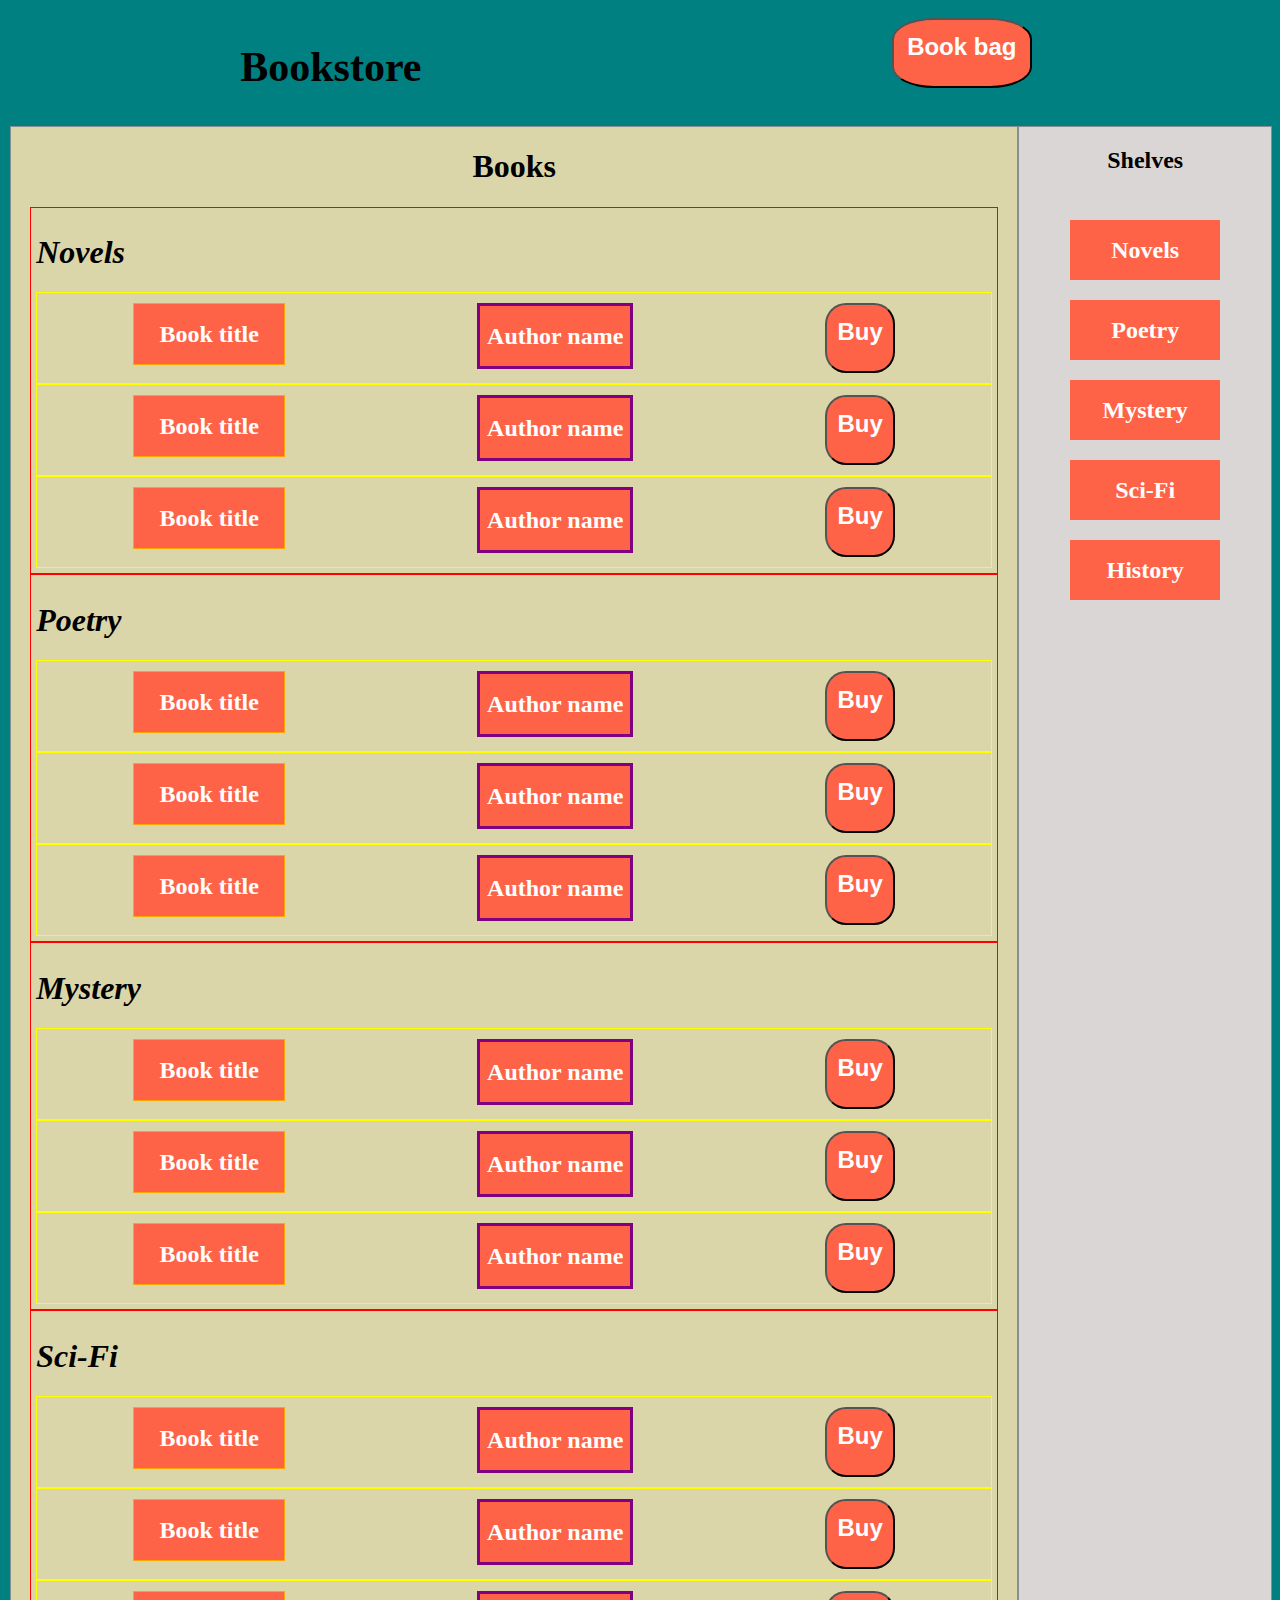
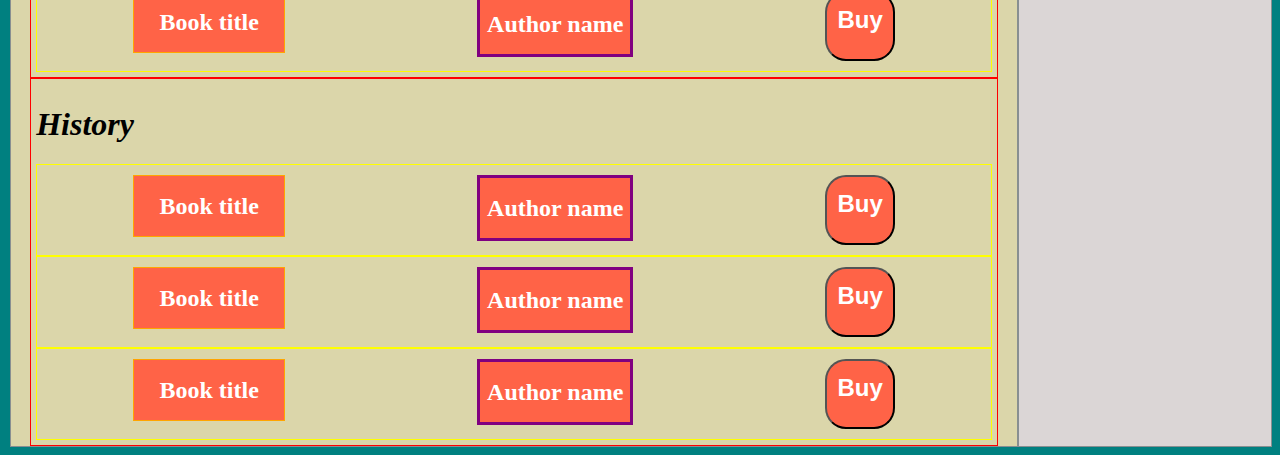
==== commit f991da0e: "Bookstore elements reduce items per category from 5 to 3" ====
--- a/part-3/index.html
+++ b/part-3/index.html
@@ -50,17 +50,6 @@
                         <div class="authorNameItem">Author name</div>
                         <div><button class="buyButton">Buy</button></div>
                     </div>
-                        <div class="bookRowItem">
-                        <div class="bookTitleItem">Book title</div>
-                        <div class="authorNameItem">Author name</div>
-                        <div><button class="buyButton">Buy</button></div>
-                    </div>
-                    <div class="bookRowItem">
-                        <div class="bookTitleItem">Book title</div>
-                        <div class="authorNameItem">Author name</div>
-                        <div><button class="buyButton">Buy</button></div>
-                    </div>
-
 
                 </div>
                 <div class="bookSectionList"><h1><em>Poetry</em></h1>
@@ -70,16 +59,6 @@
                         <div><button class="buyButton">Buy</button></div>
                     </div>
                     <div class="bookRowItem">
-                        <div class="bookTitleItem">Book title</div>
-                        <div class="authorNameItem">Author name</div>
-                        <div><button class="buyButton">Buy</button></div>
-                    </div>
-                    <div class="bookRowItem">
-                        <div class="bookTitleItem">Book title</div>
-                        <div class="authorNameItem">Author name</div>
-                        <div><button class="buyButton">Buy</button></div>
-                    </div>
-                        <div class="bookRowItem">
                         <div class="bookTitleItem">Book title</div>
                         <div class="authorNameItem">Author name</div>
                         <div><button class="buyButton">Buy</button></div>
@@ -106,28 +85,8 @@
                         <div class="authorNameItem">Author name</div>
                         <div><button class="buyButton">Buy</button></div>
                     </div>
-                        <div class="bookRowItem">
-                        <div class="bookTitleItem">Book title</div>
-                        <div class="authorNameItem">Author name</div>
-                        <div><button class="buyButton">Buy</button></div>
-                    </div>
-                    <div class="bookRowItem">
-                        <div class="bookTitleItem">Book title</div>
-                        <div class="authorNameItem">Author name</div>
-                        <div><button class="buyButton">Buy</button></div>
-                    </div>
                 </div>
                 <div class="bookSectionList"><h1><em>Sci-Fi</em></h1>
-                    <div class="bookRowItem">
-                        <div class="bookTitleItem">Book title</div>
-                        <div class="authorNameItem">Author name</div>
-                        <div><button class="buyButton">Buy</button></div>
-                    </div>
-                    <div class="bookRowItem">
-                        <div class="bookTitleItem">Book title</div>
-                        <div class="authorNameItem">Author name</div>
-                        <div><button class="buyButton">Buy</button></div>
-                    </div>
                     <div class="bookRowItem">
                         <div class="bookTitleItem">Book title</div>
                         <div class="authorNameItem">Author name</div>
@@ -162,16 +121,7 @@
                         <div class="authorNameItem">Author name</div>
                         <div><button class="buyButton">Buy</button></div>
                     </div>
-                        <div class="bookRowItem">
-                        <div class="bookTitleItem">Book title</div>
-                        <div class="authorNameItem">Author name</div>
-                        <div><button class="buyButton">Buy</button></div>
-                    </div>
-                    <div class="bookRowItem">
-                        <div class="bookTitleItem">Book title</div>
-                        <div class="authorNameItem">Author name</div>
-                        <div><button class="buyButton" sytle="text-align:center">Buy</button></div>
-                    </div>
+                </div>
 
 
                 </div>
--- a/part-3/style.css
+++ b/part-3/style.css
@@ -17,32 +17,29 @@
 }
 
 #btnCart {
-  display: flex;
-  font-size: 24px;
-  border: 1.5px white;
-  border-style: solid;
-  padding: 5px 2px;
-    justify-content: center;
-    alignItem: center;
-    padding: 5px;
+    display: flex;
+    direction: row;
+    justify-content: center;
+    align-content: center;
+    vertical-align: middle;
+    padding: 2px;
     width: 140px;
-    height: 50px;
+    height: 70px;
     border-top-left-radius: 30%;
     border-top-right-radius: 30%;
     border-bottom-right-radius:  30%;
     border-bottom-left-radius:  30%;
-    box-shadow: 30%;
-    /*margin: 10px;*/
-    margin-top: 10px;
-    margin-right: 10px;
-    margin-bottom: 10px;
-    margin-left: 10px;
-    line-height: 50px;
-    background: tomato;
-    color: white;
-    font-weight: bold;
-    font-size: 24px; 
-  
+    box-shadow: 20%;
+    /*margin: 10px;*/
+    margin-top: 10px;
+    margin-right: 10px;
+    margin-bottom: 10px;
+    margin-left: 10px;
+    line-height: 50px;
+    background: tomato;
+    color: white;
+    font-weight: bold;
+    font-size: 24px;
 }
 
 /* main section classes */
@@ -95,8 +92,10 @@
     .bookShelvesItem {
         display: flex;
         direction: row;
-        order: 1
         justify-content: center;
+        align-content: center;
+        vertical-align: middle;
+
         padding: 5px;
         width: 140px;
         height: 50px;
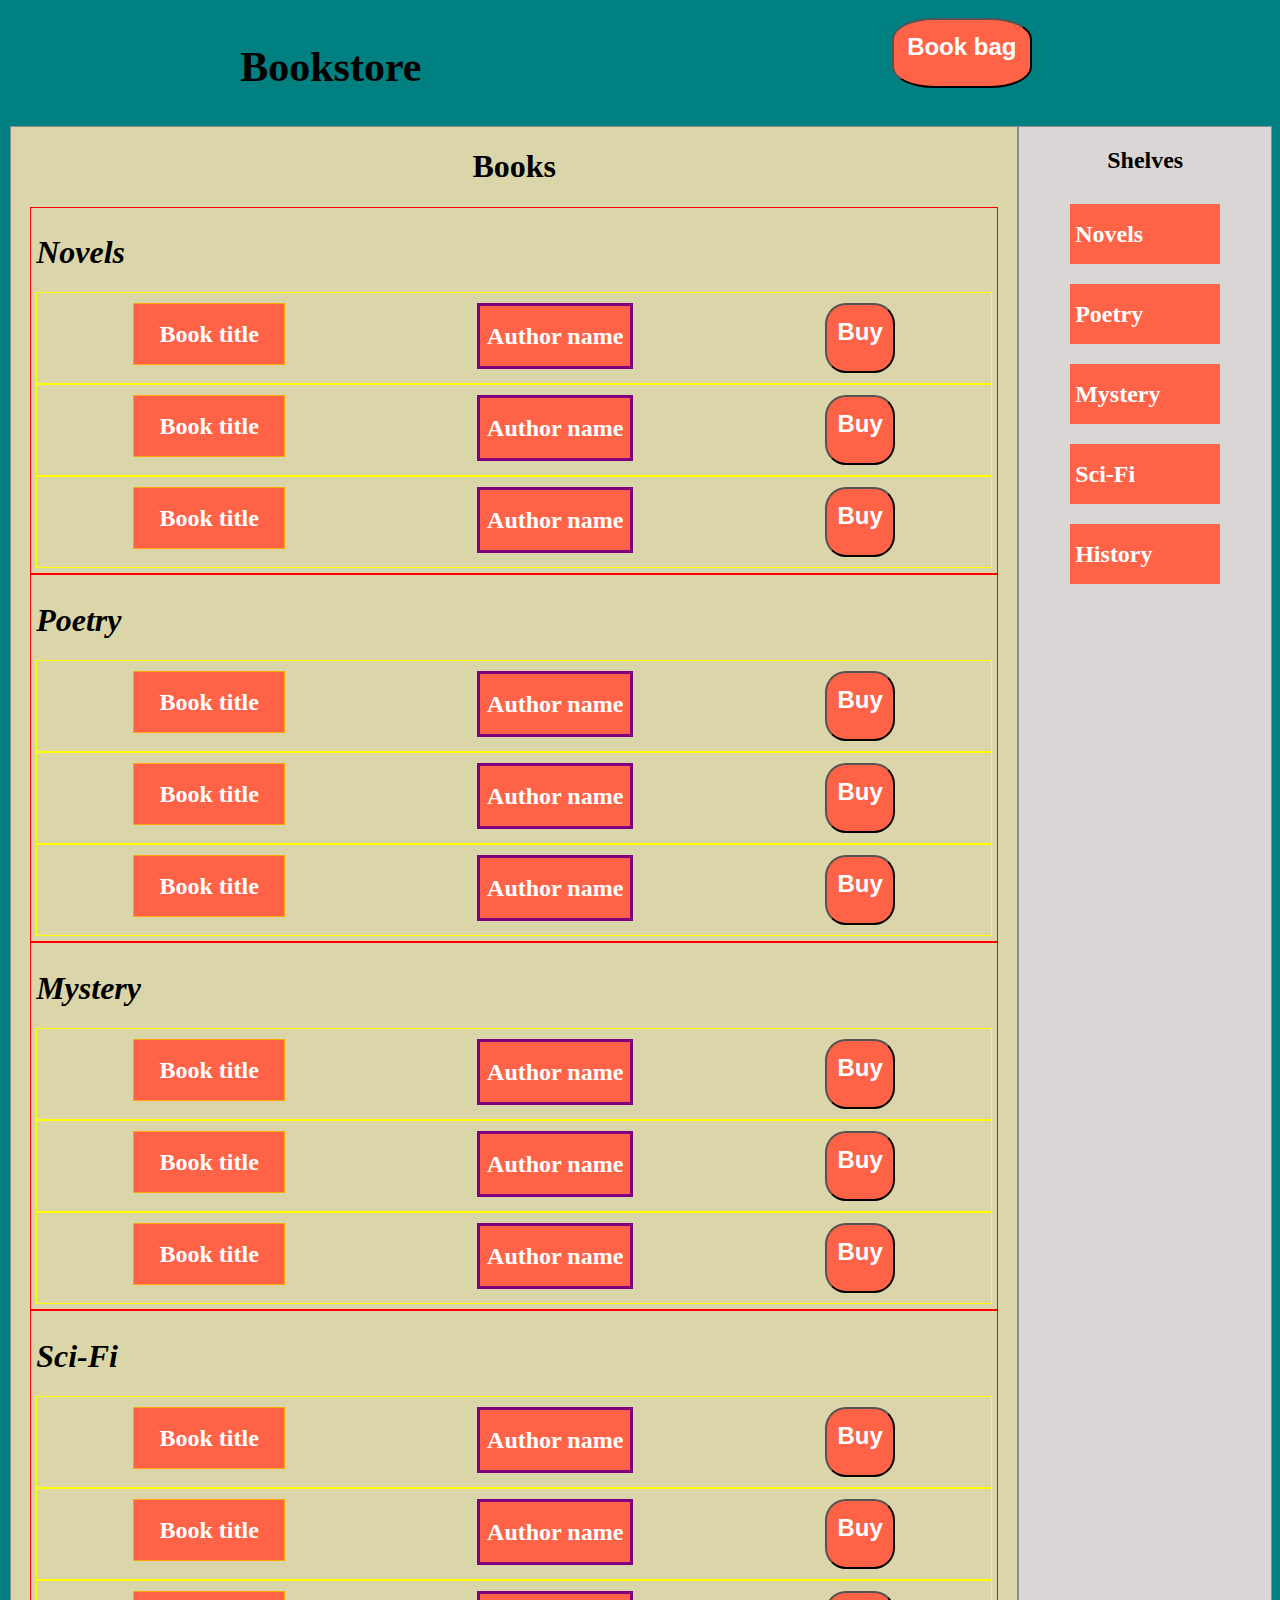
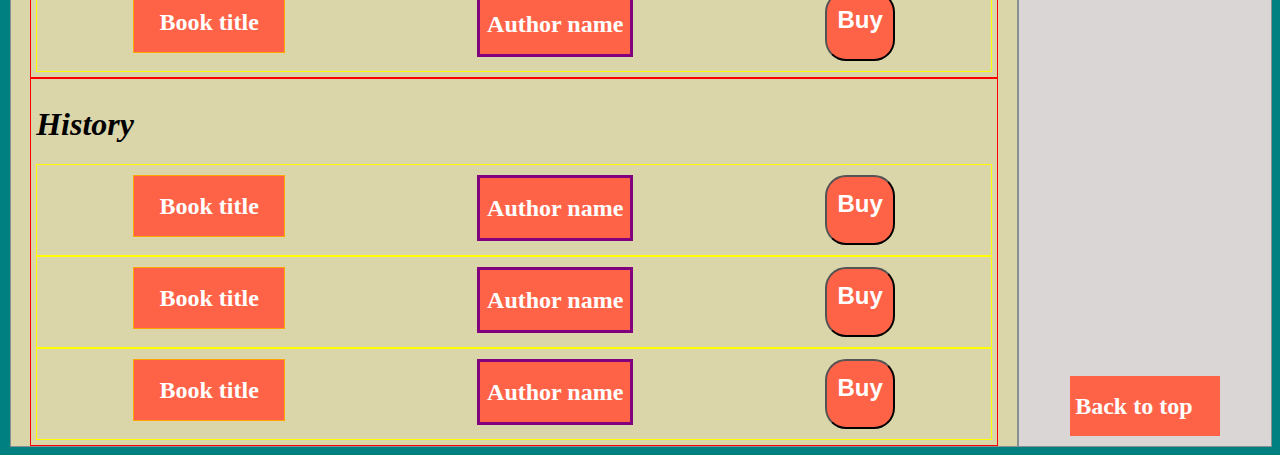
==== commit 6c7dffe1: "Navigation links active" ====
--- a/part-3/index.html
+++ b/part-3/index.html
@@ -18,23 +18,26 @@
         <div class="headerBtnCart"><button id="btnCart">Book bag</button></div>
         
     </section>
+
 <!--<div class="containerMain">-->
         <div class="containerColumnLayout">
             <div class="bookShelvesSection">
                 <h2 class="columnHeader">Shelves</h2>
                 <ul class="bookShelvesList">
-                    <li class="bookShelvesItem">Novels</li>
-                    <li class="bookShelvesItem">Poetry</li>
-                    <li class="bookShelvesItem">Mystery</li>
-                    <li class="bookShelvesItem">Sci-Fi</li>
-                    <li class="bookShelvesItem">History</li>
+                    <li class="bookShelvesItem"><a href="#novelsSection">Novels</a></li>
+                    <li class="bookShelvesItem"><a href="#poetrySection">Poetry</a></li>
+                    <li class="bookShelvesItem"><a href="#mysterySection">Mystery</a></li>
+                    <li class="bookShelvesItem"><a href="#sci-fiSection">Sci-Fi</a></li>
+                    <li class="bookShelvesItem"><a href="#historySection">History</a></li>
                 </ul>
+            <div class="bookShelvesItem"><a href="#top">Back to top</a></div>
             </div>
+
             <div class="mainBookSection">
-                <div class="columnHeader">
+                <div id="top" class="columnHeader">
                     <h1>Books</h1>
                 </div>
-                <div class="bookSectionList"><h1><em>Novels</em></h1>
+                <div id="novelsSection" class="bookSectionList"><h1><em>Novels</em></h1>
                     <div class="bookRowItem">
                         <div class="bookTitleItem">Book title</div>
                         <div class="authorNameItem">Author name</div>
@@ -52,7 +55,7 @@
                     </div>
 
                 </div>
-                <div class="bookSectionList"><h1><em>Poetry</em></h1>
+                <div id="poetrySection" class="bookSectionList"><h1><em>Poetry</em></h1>
                     <div class="bookRowItem">
                         <div class="bookTitleItem">Book title</div>
                         <div class="authorNameItem">Author name</div>
@@ -69,7 +72,7 @@
                         <div><button class="buyButton">Buy</button></div>
                     </div>
                 </div>
-                <div class="bookSectionList"><h1><em>Mystery</em></h1>
+                <div id="mysterySection" class="bookSectionList"><h1><em>Mystery</em></h1>
                     <div class="bookRowItem">
                         <div class="bookTitleItem">Book title</div>
                         <div class="authorNameItem">Author name</div>
@@ -86,7 +89,7 @@
                         <div><button class="buyButton">Buy</button></div>
                     </div>
                 </div>
-                <div class="bookSectionList"><h1><em>Sci-Fi</em></h1>
+                <div id="sci-fiSection" class="bookSectionList"><h1><em>Sci-Fi</em></h1>
                     <div class="bookRowItem">
                         <div class="bookTitleItem">Book title</div>
                         <div class="authorNameItem">Author name</div>
@@ -105,8 +108,8 @@
 
 
                 </div>
-                <div class="bookSectionList"><h1><em>History</em></h1>
-                    <div class="bookRowItem">
+                <div id="historySection" class="bookSectionList"><h1><em>History</em></h1>
+                       <div class="bookRowItem">
                         <div class="bookTitleItem">Book title</div>
                         <div class="authorNameItem">Author name</div>
                         <div><button class="buyButton">Buy</button></div>
@@ -122,20 +125,17 @@
                         <div><button class="buyButton">Buy</button></div>
                     </div>
                 </div>
-
-
-                </div>
-            </div>
-        </div>
 <!--</div>-->
 
 
-    <script type='text/javascript' language='javascript' src='./public/javascripts/scripts.js'></script>
+    <script type="text/javascript" language="javascript" src="./public/javascripts/scripts.js">
+    
+    </script>
 </body>
 
 </html>
 
-<!--HTML ELMENTS
+<!--HTML ELEMENTS
 Sidebar
 Form
 Expandable Window
--- a/part-3/style.css
+++ b/part-3/style.css
@@ -116,6 +116,47 @@
 */
     
     }
+.backToTop{
+    display: flex;
+    direction: row;
+    justify-content: center;
+    align-content: center;
+    vertical-align: middle;
+
+    padding: 5px;
+    width: 140px;
+    height: 50px;
+
+    /*margin: 10px;*/
+    margin-top: 10px;
+    margin-right: 10px;
+    margin-bottom: 10px;
+    margin-left: 10px;
+    line-height: 50px;
+    background: tomato;
+    color: white;
+    font-weight: bold;
+    font-size: 24px;
+}
+/*Bookmark links*/
+ul, li {
+    list-style: none;
+    margin: 0;
+    padding: 0;
+}
+a {
+    display: block;
+    width: 100%;
+    height: 100%;
+    background: tomato;
+    color: white;
+    font-weight: bold;
+    font-size: 24px;
+    text-decoration: none
+}
+a:hover {
+    background: teal;
+}
 
 /*MAIN SECTION*/
 .mainBookSection {
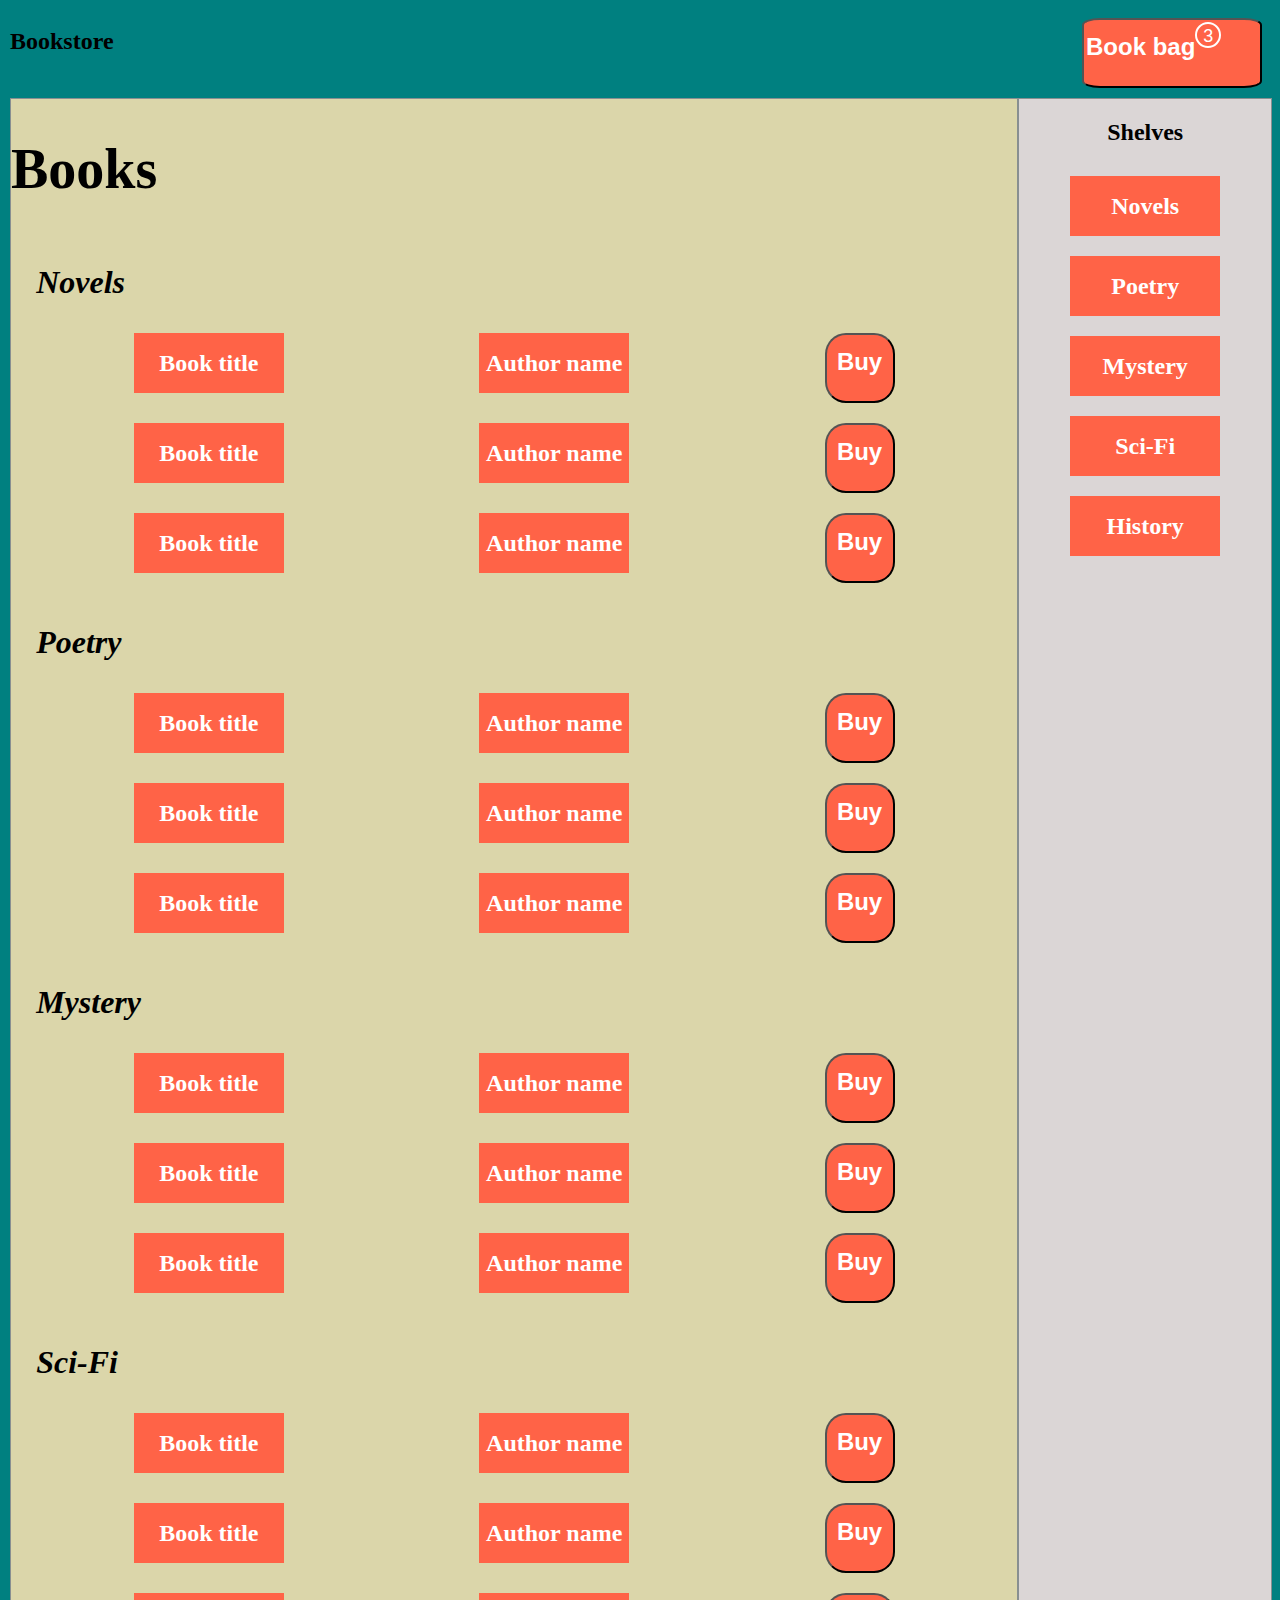
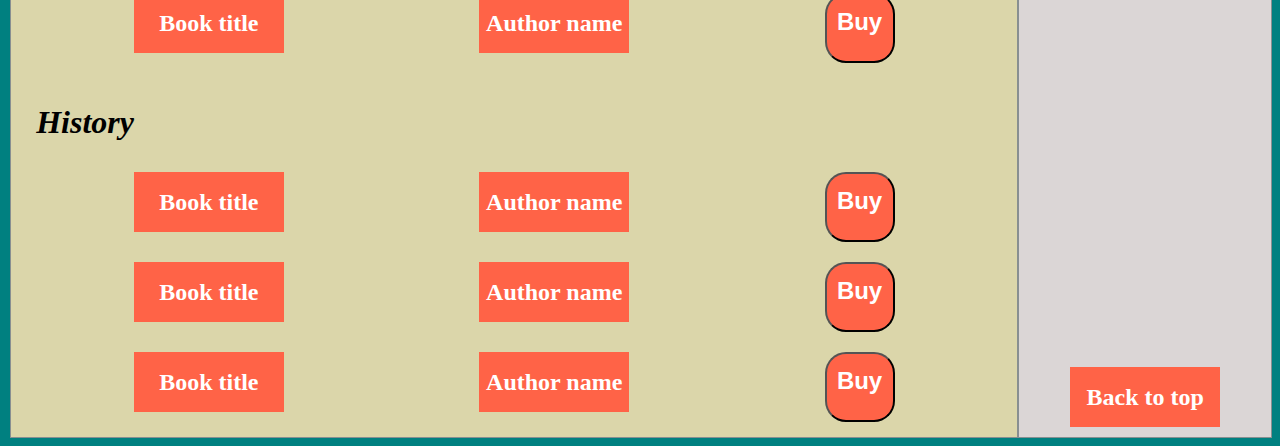
==== commit d10d8176: "Clened up except for bookbag item count and reverse background on Shelves header" ====
--- a/part-3/index.html
+++ b/part-3/index.html
@@ -11,15 +11,16 @@
 </head>
 
 <body>
+    
+
+<div class="containerMain">
     <section class="sectionHeader">
         <div class="headerTitle">
             <h2>Bookstore</h2>
         </div>
-        <div class="headerBtnCart"><button id="btnCart">Book bag</button></div>
+        <div class="headerBtnCart"><button id="btnCart">Book bag <div class="numberCircle">3</div></button></div>
         
     </section>
-
-<!--<div class="containerMain">-->
         <div class="containerColumnLayout">
             <div class="bookShelvesSection">
                 <h2 class="columnHeader">Shelves</h2>
@@ -34,7 +35,7 @@
             </div>
 
             <div class="mainBookSection">
-                <div id="top" class="columnHeader">
+                <div id="top" class="mainBookHeader" >
                     <h1>Books</h1>
                 </div>
                 <div id="novelsSection" class="bookSectionList"><h1><em>Novels</em></h1>
@@ -125,7 +126,7 @@
                         <div><button class="buyButton">Buy</button></div>
                     </div>
                 </div>
-<!--</div>-->
+</div>
 
 
     <script type="text/javascript" language="javascript" src="./public/javascripts/scripts.js">
--- a/part-3/style.css
+++ b/part-3/style.css
@@ -8,38 +8,67 @@
 .sectionHeader {
     display: flex;
     flex-direction: row;
-    align-item: start;
-    vertical-align: middle;
-    text-align: center;
+    align-items: flex-start;
+    vertical-align: middle;
+    text-align: left;
+    justify-content: space-between; 
+}
+.headerTitle{
+    display: flex;
+    flex-direction: row;
+/*
+    align-item: flex-start;
+    vertical-align: middle;
+    text-align: left;
     justify-content: space-around;
-    font-size: 28px;
- 
+    font-size: 28px;    
+*/
 }
 
 #btnCart {
     display: flex;
     direction: row;
-    justify-content: center;
-    align-content: center;
-    vertical-align: middle;
+    justify-content: flex-start;
+    align-content: space-between;
+    vertical-align: middle;
+    
     padding: 2px;
-    width: 140px;
+    width: 180px;
     height: 70px;
-    border-top-left-radius: 30%;
-    border-top-right-radius: 30%;
-    border-bottom-right-radius:  30%;
-    border-bottom-left-radius:  30%;
-    box-shadow: 20%;
-    /*margin: 10px;*/
-    margin-top: 10px;
-    margin-right: 10px;
-    margin-bottom: 10px;
-    margin-left: 10px;
-    line-height: 50px;
-    background: tomato;
-    color: white;
-    font-weight: bold;
-    font-size: 24px;
+    border-radius: 10%;
+    box-shadow: 30%;
+    margin-top: 10px;
+    margin-right: 10px;
+    margin-bottom: 10px;
+    margin-left: 10px;
+    line-height: 50px;
+    
+    text-align: left;
+    background: tomato;
+    color: white;
+    font-weight: bold;
+    font-size: 24px;
+}
+.numberCircle {
+    display: flex;
+    direction: row;
+    justify-content: center;
+    align-content: space-between;
+    vertical-align: baseline;
+    border-radius: 50%;
+    behavior: url(PIE.htc); /* remove if you don't care about IE8 */
+
+    width: 18px;
+    height: 18px;
+    padding: 2px;
+
+    background: tomato;
+    border: 2px solid #fff;
+    color: #fff;
+    text-align: center;
+
+    font: 18px Arial, sans-serif;
+/*    https://stackoverflow.com/questions/4861224/how-to-use-css-to-surround-a-number-with-a-circle*/
 }
 
 /* main section classes */
@@ -64,75 +93,75 @@
     display: flex;
     alignItem: flex-start;
     justify-content: flex-start;
+    
 }
 /*SIDEBAR SECTION*/
-    .bookShelvesSection {
-        display: flex;
-        flex-direction: column;
-        order: 2;
-        flex: 1;
-        border: 1.5px #888f91;
-        border-style: solid;
-        align-items: center;
-        justify-content: center;
-        background-color: #dbd6d6;
-        
-    }
-    #bookShelves {    /* should only use 'id' once for a specific thing */
-        font-family: Georgia, serif;
-        color: darkred;
-        background-color: #dbd6d6;
-    }
-    .bookShelvesList {
-        display: flex;
-        flex-direction: column;
-        flex: 1;
-    }
-
-    .bookShelvesItem {
-        display: flex;
-        direction: row;
-        justify-content: center;
-        align-content: center;
-        vertical-align: middle;
-
-        padding: 5px;
-        width: 140px;
-        height: 50px;
-        
-        /*margin: 10px;*/
-        margin-top: 10px;
-        margin-right: 10px;
-        margin-bottom: 10px;
-        margin-left: 10px;
-        line-height: 50px;
-        background: tomato;
-        color: white;
-        font-weight: bold;
-        font-size: 24px;
+.bookShelvesSection {
+    display: flex;
+    flex-direction: column;
+    order: 2;
+    flex: 1;
+    border: 1.5px #888f91;
+    border-style: solid;
+    align-items: center;
+    justify-content: center;
+    background-color: #dbd6d6;
+
+}
+#bookShelves {    /* should only use 'id' once for a specific thing */
+    font-family: Georgia, serif;
+    color: darkred;
+    background-color: #dbd6d6;
+}
+.bookShelvesList {
+    display: flex;
+    flex-direction: column;
+    flex: 1;
+    justify-content: flex-start;
+    align-content: center;
+    vertical-align: middle;
+    alignItems: flex-start;
+  
+}
+
+.bookShelvesItem {
+    display: flex;
+    direction: row;
 /*
-        alignItem: center;
-        align-items: center;
+    justify-content: center;
+    align-content: center;
+    vertical-align: middle;
+    alignItems: flex-start;
 */
     
-    }
-.backToTop{
-    display: flex;
-    direction: row;
-    justify-content: center;
-    align-content: center;
-    vertical-align: middle;
-
     padding: 5px;
     width: 140px;
     height: 50px;
-
-    /*margin: 10px;*/
-    margin-top: 10px;
-    margin-right: 10px;
-    margin-bottom: 10px;
-    margin-left: 10px;
-    line-height: 50px;
+    margin-top: 10px;
+    margin-right: 10px;
+    margin-bottom: 10px;
+    margin-left: 10px;
+    line-height: 50px;
+
+    background: tomato;
+    color: white;
+    font-weight: bold;
+    font-size: 24px;    
+}
+
+.backToTop{
+    display: flex;
+    direction: row;
+    padding: 5px;
+    width: 140px;
+    height: 50px;
+    margin-top: 10px;
+    margin-right: 10px;
+    margin-bottom: 10px;
+    margin-left: 10px;
+    line-height: 50px;
+    
+    text-align: center;
     background: tomato;
     color: white;
     font-weight: bold;
@@ -148,6 +177,8 @@
     display: block;
     width: 100%;
     height: 100%;
+    
+    text-align: center;
     background: tomato;
     color: white;
     font-weight: bold;
@@ -169,81 +200,83 @@
     align-items: center; /* controls vertical positioning of row */
     background-color: #dbd6aa;
 }
-
+.mainBookHeader {
+    display: flex;
+    margin-right: auto;
+/*    alignItem: flex-start;*/
+    justify-content: flex-start;
+    
+    font-size: 28px; 
+    align-item: flex-start;
+
+    /*    vertical-align: middle;
+    text-align: left;
+    justify-content: space-around;
+   
+*/
+/*
+    justify-content: center;
+    align-content: center;
+    vertical-align: middle;
+    alignItems: flex-start;
+*/}
 .bookSectionList {
-    border: 1px solid red !important;  /*TURN OFF BEFORE DEPLOYING*/
     display: flex;
     flex-direction: column;
     flex-grow: 6;
-    /*flex: 6;*/
     width: 95%;
     padding: 5px;
-    /*align-items: start;*/
 }
 .bookRowItem {     
-    border: 1px solid yellow !important; /*TURN OFF BEFORE DEPLOYING*/
     display: flex;
     flex-direction: row;
     justify-content: space-around;
-
-
-   /*flex: 2;*/
 }
 .bookTitleItem {     
-    border: 1px solid orange !important; /*TURN OFF BEFORE DEPLOYING*/
-    display: flex;
-    flex-direction: row;
-    justify-content: center;
-    align-content: center;
-    vertical-align: middle;
-    /*
-    justify-content: space-around;
-    order: 1;
-*/
+    display: flex;
+    flex-direction: row;
+    justify-content: center;
+    align-content: center;
+    vertical-align: middle;
     alignItems: flex-start;
+    
     padding: 5px;
     width: 140px;
     height: 50px;
-    /*margin: 10px;*/
-    margin-top: 10px;
-    margin-right: 10px;
-    margin-bottom: 10px;
-    margin-left: 10px;
-    line-height: 50px;
-    text-align: center;
-    background: tomato;
-    color: white;
-    font-weight: bold;
-    font-size: 24px;
-   /*flex: 2;*/
+    margin-top: 10px;
+    margin-right: 10px;
+    margin-bottom: 10px;
+    margin-left: 10px;
+    line-height: 50px;
+    
+    text-align: center;
+    background: tomato;
+    color: white;
+    font-weight: bold;
+    font-size: 24px;
 }
 .authorNameItem {     
-    border: 3px solid purple !important; /*TURN OFF BEFORE DEPLOYING*/
-    display: flex;
-    flex-direction: row;
-    justify-content: center;
-    align-content: center;
-    vertical-align: middle;
-/*
-    justify-content: space-around;
-    order: 2;
-*/
+    display: flex;
+    flex-direction: row;
+    justify-content: center;
+    align-content: center;
+    vertical-align: middle;
     alignItems: center;
+
     padding: 5px;
     width: 140px;
     height: 50px;
-    /*margin: 10px;*/
-    margin-top: 10px;
-    margin-right: 10px;
-    margin-bottom: 10px;
-    margin-left: 10px;
-    line-height: 50px;
-    text-align: center;
-    background: tomato;
-    color: white;
-    font-weight: bold;
-    font-size: 24px;
-   /*flex: 2;*/
+    margin-top: 10px;
+    margin-right: 10px;
+    margin-bottom: 10px;
+    margin-left: 10px;
+    line-height: 50px;
+
+    text-align: center;
+    background: tomato;
+    color: white;
+    font-weight: bold;
+    font-size: 24px;
 }
 .buyButton {
     display: flex;
@@ -251,6 +284,7 @@
     justify-content: center;
     align-content: center;
     vertical-align: middle;
+    
     padding: 2px;
     width: 70px;
     height: 70px;
@@ -259,12 +293,12 @@
     border-bottom-right-radius:  30%;
     border-bottom-left-radius:  30%;
     box-shadow: 20%;
-    /*margin: 10px;*/
-    margin-top: 10px;
-    margin-right: 10px;
-    margin-bottom: 10px;
-    margin-left: 10px;
-    line-height: 50px;
+    margin-top: 10px;
+    margin-right: 10px;
+    margin-bottom: 10px;
+    margin-left: 10px;
+    line-height: 50px;
+
     background: tomato;
     color: white;
     font-weight: bold;
@@ -288,21 +322,19 @@
 
 }
 
-
-
 #groceryList {
     font-family: Georgia, serif;
     color: darkred;
     background-color: #c0dbe2;
 }
 
-/*#btnAddToCart {
+#btnAddToCart {
     display: flex;
     flex-direction: column;
-    order: 1
-    font-family: Georgia, serif;
-  font-size: 24px;
-  /*border-radius: 50px;*/
+    order: 1;
+    font-family: Georgia, serif;
+    font-size: 24px;
+    border-radius: 50px;
     width: 60px;
     height: 40px;
     margin-top: 10px;
@@ -316,9 +348,21 @@
     text-align: center;
     text-decoration: none;
   
-}*/
+}
 
 /*Utility Classes*/
-.utilBorder {
+.utilBorderRed {
     border: 1px solid red !important;
-}+}
+.utilBorderPurple {
+    border: 3px solid purple !important; /*TURN OFF BEFORE DEPLOYING*/
+}
+.utilBorderYellow{
+        border: 1px solid yellow !important;  /*TURN OFF BEFORE DEPLOYING*/
+}
+.utilBorderOrange{
+    border: 1px solid orange !important; /*TURN OFF BEFORE DEPLOYING*/    
+}
+.utilBorderBlue {
+    /*    border: 3px solid blue !important; TURN OFF BEFORE DEPLOYING*/
+}
